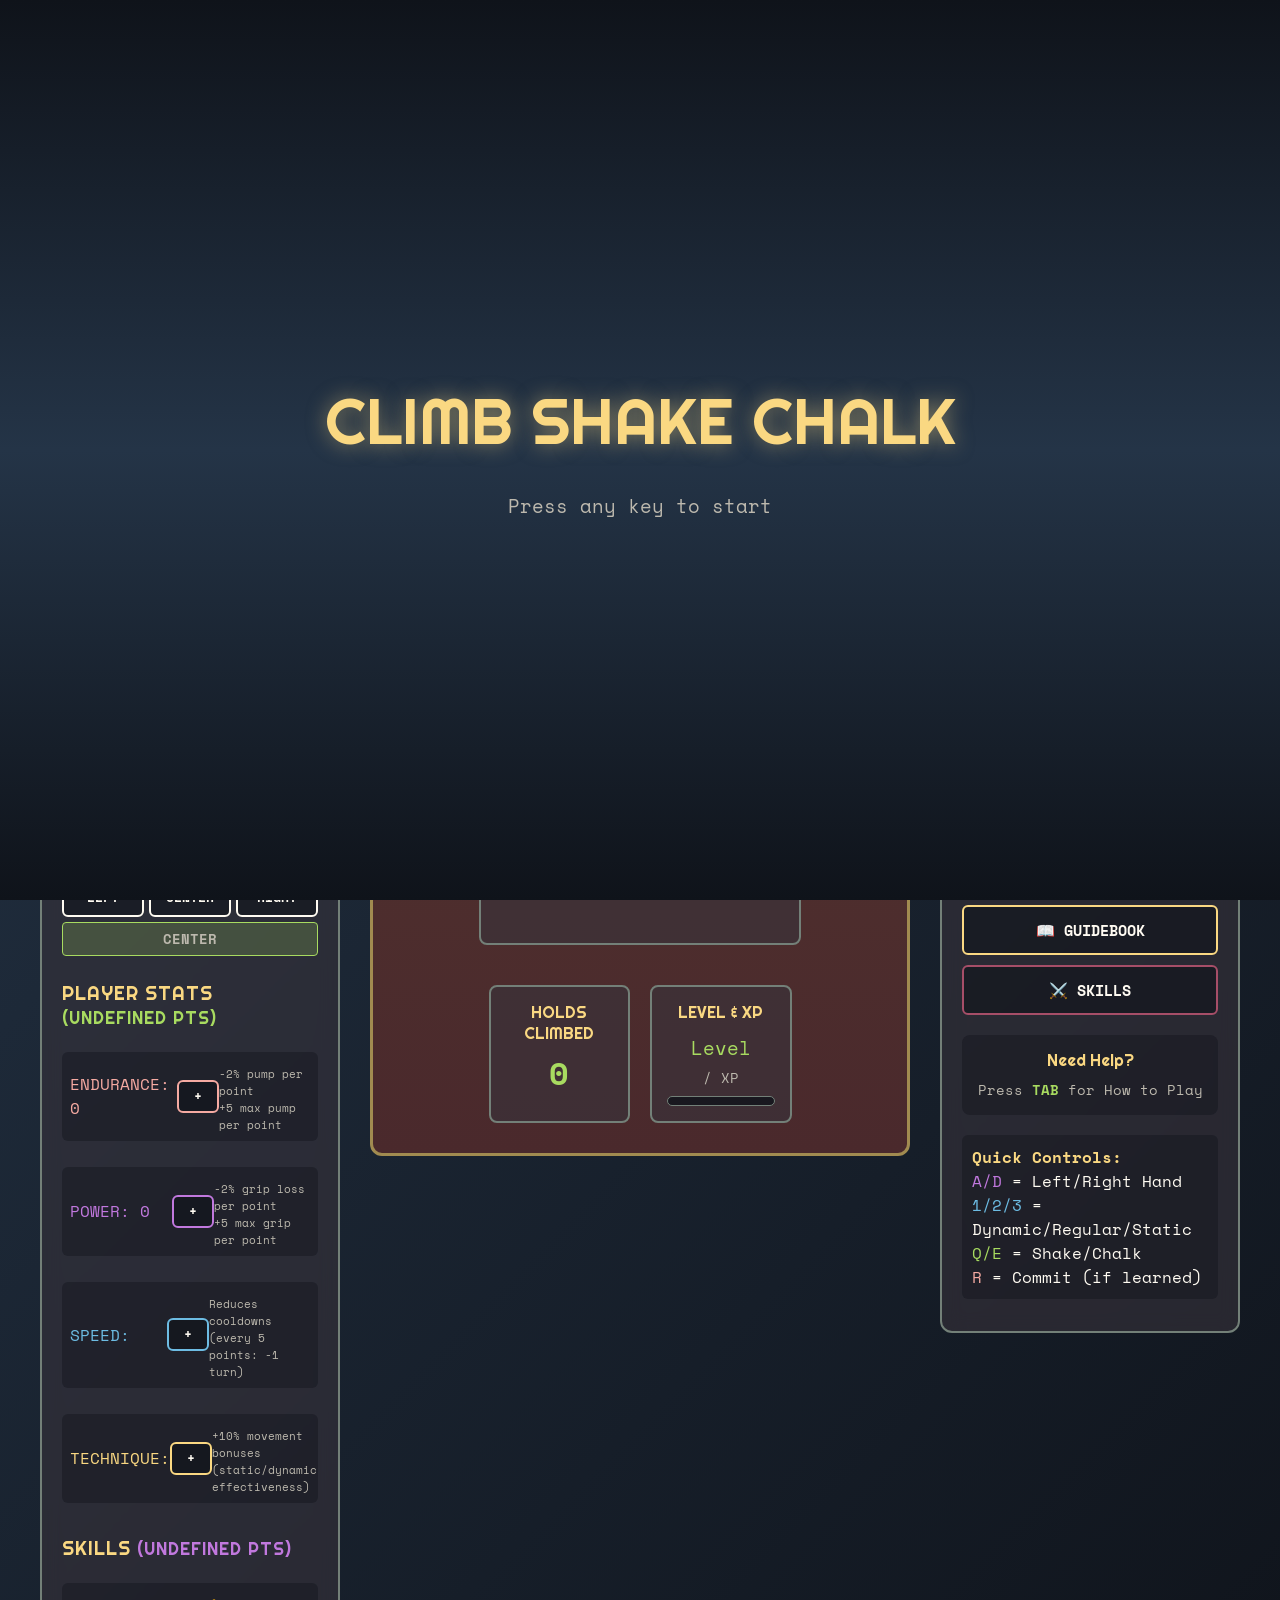
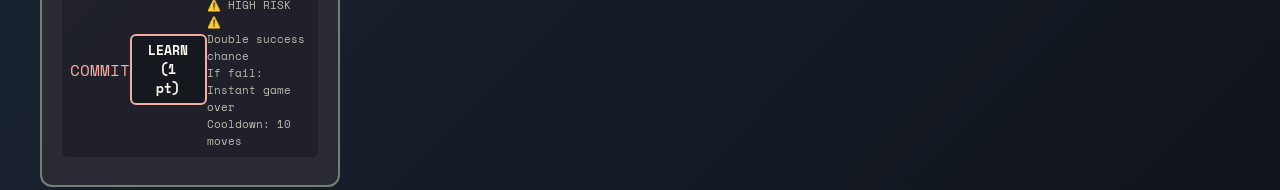
==== index.html @ a2a2bfae "Unify penalty systems and fix climbing bugs - Fix NaN pump/grip by adding missing endurance/power st" ====
<!DOCTYPE html>
<html lang="en">
<head>
    <meta charset="UTF-8">
    <meta name="viewport" content="width=device-width, initial-scale=1.0">
    <title>Climb Shake Chalk - Grid Prototype</title>
    <link rel="stylesheet" href="css/main.css">
    <link rel="stylesheet" href="css/ui.css">
</head>
<body>
    <!-- Title Screen -->
    <div class="title-screen" id="title-screen">
        <div class="title-text">CLIMB SHAKE CHALK</div>
        <div class="subtitle-text">Press any key to start</div>
    </div>

    <!-- Route Selection Overlay -->
    <div id="route-selection-overlay" style="display: none; position: fixed; top: 0; left: 0; width: 100vw; height: 100vh; background: rgba(15, 19, 26, 0.95); z-index: 900; overflow-y: auto; padding: 50px 20px;">
        <div class="route-selection" id="route-selection-content">
            <!-- Route selection will be dynamically generated -->
        </div>
    </div>

    <div class="game-container">
        <div class="title">CLIMB SHAKE CHALK: Grid Prototype</div>

        <div class="left-panel">
            <div class="section-title">Hand Selection</div>

            <div class="hand-status">
                <div class="hand-status-item" id="left-hand-status">
                    <span style="color: #c178de;">● LEFT HAND</span>
                    <button class="hand-button left" id="left-hand-btn" onclick="selectHand('left')">
                        SELECT (A)
                    </button>
                </div>
                <div class="hand-status-item" id="right-hand-status">
                    <span style="color: #6dbce3;">● RIGHT HAND</span>
                    <button class="hand-button right" id="right-hand-btn" onclick="selectHand('right')">
                        SELECT (D)
                    </button>
                </div>
                <div style="margin-top: 10px; font-size: 0.8em; color: #bdb9ae; text-align: center;">
                    Must alternate hands or match
                </div>
            </div>

            <div class="section-title" style="margin-top: 25px;">Movement Style</div>

            <div class="hand-status">
                <div class="hand-status-item" id="static-status">
                    <span style="color: #a8db60;">● STATIC</span>
                    <button class="hand-button" id="static-btn" onclick="selectMovementStyle('static')" style="border-color: #a8db60;">
                        SELECT (3)
                    </button>
                </div>
                <div class="hand-status-item" id="regular-status">
                    <span style="color: #fad882;">● REGULAR</span>
                    <button class="hand-button" id="regular-btn" onclick="selectMovementStyle('regular')" style="border-color: #fad882;">
                        SELECT (2)
                    </button>
                </div>
                <div class="hand-status-item" id="dynamic-status">
                    <span style="color: #f5aaa2;">● DYNAMIC</span>
                    <button class="hand-button" id="dynamic-btn" onclick="selectMovementStyle('dynamic')" style="border-color: #f5aaa2;">
                        SELECT (1)
                    </button>
                </div>
                <div style="margin-top: 10px; font-size: 0.75em; color: #bdb9ae; line-height: 1.4;">
                    Static: Reduces penalty level by 1 (3 move CD)<br>
                    Regular: Balanced, always available<br>
                    Dynamic: Negates distance surcharge (3 move CD)
                </div>
            </div>

            <!-- Weight Controls -->
            <div class="section-title" style="margin-top: 15px;">Body Weight</div>
            <div style="display: flex; gap: 5px; justify-content: center; margin-bottom: 5px;">
                <button class="hand-button" onclick="setWeight('left')" id="weight-left-btn" style="flex: 1; padding: 8px;">LEFT</button>
                <button class="hand-button" onclick="setWeight('center')" id="weight-center-btn" style="flex: 1; padding: 8px;">CENTER</button>
                <button class="hand-button" onclick="setWeight('right')" id="weight-right-btn" style="flex: 1; padding: 8px;">RIGHT</button>
            </div>
            <div id="weight-indicator" class="weight-indicator weight-center" style="font-size: 0.85em; text-align: center; color: #bdb9ae;">Current: CENTER</div>

            <!-- Combo Indicator -->
            <div id="combo-indicator" style="margin-top: 15px; padding: 10px; border: 2px solid #6dbce3; border-radius: 8px; background: rgba(109, 188, 227, 0.1); display: none;">
                <div style="text-align: center; font-family: 'Righteous', cursive; color: #6dbce3; font-size: 0.9em;">
                    <span id="combo-text">COMBO: 0/3</span>
                </div>
            </div>

            <div class="section-title" style="margin-top: 25px;">
                Player Stats
                <span style="color: #a8db60; font-size: 0.9em;" id="unspent-points-display">(0 pts)</span>
            </div>
            <div style="display: flex; flex-direction: column; gap: 10px;">
                <div class="hand-status-item">
                    <div style="display: flex; justify-content: space-between; align-items: center; width: 100%;">
                        <span style="color: #f5aaa2;">ENDURANCE: <span id="endurance-display">0</span></span>
                        <button class="hand-button" onclick="allocateStatPoint('endurance')" style="border-color: #f5aaa2; padding: 5px 15px; font-size: 0.8em;">
                            +
                        </button>
                    </div>
                    <div style="font-size: 0.7em; color: #bdb9ae; margin-top: 5px;">
                        -2% pump per point<br>
                        +5 max pump per point
                    </div>
                </div>

                <div class="hand-status-item">
                    <div style="display: flex; justify-content: space-between; align-items: center; width: 100%;">
                        <span style="color: #c178de;">POWER: <span id="power-display">0</span></span>
                        <button class="hand-button" onclick="allocateStatPoint('power')" style="border-color: #c178de; padding: 5px 15px; font-size: 0.8em;">
                            +
                        </button>
                    </div>
                    <div style="font-size: 0.7em; color: #bdb9ae; margin-top: 5px;">
                        -2% grip loss per point<br>
                        +5 max grip per point
                    </div>
                </div>

                <div class="hand-status-item">
                    <div style="display: flex; justify-content: space-between; align-items: center; width: 100%;">
                        <span style="color: #6dbce3;">SPEED: <span id="speed-display">0</span></span>
                        <button class="hand-button" onclick="allocateStatPoint('speed')" style="border-color: #6dbce3; padding: 5px 15px; font-size: 0.8em;">
                            +
                        </button>
                    </div>
                    <div style="font-size: 0.7em; color: #bdb9ae; margin-top: 5px;">
                        Reduces cooldowns<br>
                        (every 5 points: -1 turn)
                    </div>
                </div>

                <div class="hand-status-item">
                    <div style="display: flex; justify-content: space-between; align-items: center; width: 100%;">
                        <span style="color: #fad882;">TECHNIQUE: <span id="technique-display">0</span></span>
                        <button class="hand-button" onclick="allocateStatPoint('technique')" style="border-color: #fad882; padding: 5px 15px; font-size: 0.8em;">
                            +
                        </button>
                    </div>
                    <div style="font-size: 0.7em; color: #bdb9ae; margin-top: 5px;">
                        +10% movement bonuses<br>
                        (static/dynamic effectiveness)
                    </div>
                </div>
            </div>

            <div class="section-title" style="margin-top: 25px;">
                Skills
                <span style="color: #c178de; font-size: 0.9em;" id="unspent-skill-points-display">(0 pts)</span>
            </div>
            <div style="display: flex; flex-direction: column; gap: 10px;">
                <div class="hand-status-item" id="commit-skill-container">
                    <div style="display: flex; justify-content: space-between; align-items: center; width: 100%;">
                        <span style="color: #f5aaa2;">COMMIT</span>
                        <button class="hand-button" id="commit-learn-btn" onclick="learnSkill('commit')" style="border-color: #f5aaa2; padding: 5px 15px; font-size: 0.8em;">
                            LEARN (1 pt)
                        </button>
                    </div>
                    <div style="font-size: 0.7em; color: #bdb9ae; margin-top: 5px;">
                        ⚠️ HIGH RISK ⚠️<br>
                        Double success chance<br>
                        If fail: Instant game over<br>
                        Cooldown: 10 moves
                    </div>
                </div>
            </div>
        </div>

        <div class="grid-container">
            <div class="climbing-grid" id="grid">
                <!-- Grid cells will be generated here -->
            </div>

            <!-- Actions box (centered, full width) -->
            <div style="margin-top: 20px;">
                <div style="background: rgba(55, 51, 59, 0.6); border: 2px solid #738078; border-radius: 8px; padding: 15px; display: flex; flex-direction: column; align-items: center;">
                    <div style="font-family: 'Righteous', cursive; font-size: 1em; color: #fad882; text-align: center; margin-bottom: 10px;">ACTIONS</div>
                    <!-- Row 1: Core actions -->
                    <div style="display: flex; gap: 10px; justify-content: center; flex-wrap: wrap;">
                        <button class="hand-button" id="shake-btn" onclick="useShake()" style="border-color: #6dbce3; padding: 10px 20px;">
                            SHAKE (Q)
                        </button>
                        <button class="hand-button" id="chalk-btn" onclick="useChalk()" style="border-color: #fad882; padding: 10px 20px;">
                            CHALK (E)
                        </button>
                        <button class="hand-button" id="commit-btn" onclick="activateCommit()" style="border-color: #f5aaa2; padding: 10px 20px; display: none;">
                            COMMIT (R)
                        </button>
                    </div>
                    <!-- Row 2: Skill actions (hidden until learned) -->
                    <div id="skill-actions-row" style="display: none; margin-top: 10px; gap: 8px; justify-content: center; flex-wrap: wrap;">
                        <button class="hand-button" id="salve-btn" onclick="useSalve()" style="border-color: #a8db60; padding: 8px 12px; font-size: 0.85em; display: none;">
                            🧴 SALVE
                        </button>
                        <button class="hand-button" id="stimulant-btn" onclick="useStimulant()" style="border-color: #c178de; padding: 8px 12px; font-size: 0.85em; display: none;">
                            💊 STIM
                        </button>
                        <button class="hand-button" id="hook-btn" onclick="useGrapplingHook()" style="border-color: #6dbce3; padding: 8px 12px; font-size: 0.85em; display: none;">
                            🪝 HOOK
                        </button>
                        <button class="hand-button" id="piton-btn" onclick="usePiton()" style="border-color: #738078; padding: 8px 12px; font-size: 0.85em; display: none;">
                            🔩 PITON
                        </button>
                        <button class="hand-button" id="crashpad-btn" onclick="useCrashPad()" style="border-color: #f5aaa2; padding: 8px 12px; font-size: 0.85em; display: none;">
                            🛡️ PAD
                        </button>
                        <button class="hand-button" id="wingsuit-btn" onclick="useWingsuit()" style="border-color: #6c5ead; padding: 8px 12px; font-size: 0.85em; display: none;">
                            🦅 GLIDE
                        </button>
                        <!-- Magic skill buttons -->
                        <button class="hand-button" id="timedilation-btn" onclick="useTimeDilation()" style="border-color: #a8db60; padding: 8px 12px; font-size: 0.85em; display: none;">
                            ⏰ TIME
                        </button>
                        <button class="hand-button" id="transmute-btn" onclick="useTransmute()" style="border-color: #c178de; padding: 8px 12px; font-size: 0.85em; display: none;">
                            🔄 SWAP
                        </button>
                        <button class="hand-button" id="gravity-btn" onclick="useGravityShift()" style="border-color: #6dbce3; padding: 8px 12px; font-size: 0.85em; display: none;">
                            🌀 GRAV
                        </button>
                    </div>
                </div>
            </div>

            <!-- Hold Info box (centered, full width, fixed height) -->
            <div style="margin-top: 20px;">
                <div style="background: rgba(55, 51, 59, 0.6); border: 2px solid #738078; border-radius: 8px; padding: 15px; height: 180px; display: flex; flex-direction: column;">
                    <div style="font-family: 'Righteous', cursive; font-size: 1em; color: #fad882; text-align: center; margin-bottom: 10px;">HOLD INFO</div>
                    <div id="hold-tooltip-static" style="flex: 1; color: #bdb9ae; font-size: 0.85em; display: flex; align-items: center; justify-content: center; text-align: center;">
                        Hover over a hold to see details
                    </div>
                </div>
            </div>

            <!-- Row below actions/tooltip: Holds Climbed (left) and Level & XP (right) -->
            <div style="display: flex; gap: 20px; justify-content: space-between; margin-top: 20px;">
                <div style="background: rgba(55, 51, 59, 0.6); border: 2px solid #738078; border-radius: 8px; padding: 15px; flex: 1;">
                    <div style="font-family: 'Righteous', cursive; font-size: 1em; color: #fad882; text-align: center; margin-bottom: 5px;">HOLDS CLIMBED</div>
                    <div style="text-align: center; font-size: 2em; color: #a8db60; font-weight: bold;" id="move-count">0</div>
                </div>

                <div style="background: rgba(55, 51, 59, 0.6); border: 2px solid #738078; border-radius: 8px; padding: 15px; flex: 1;">
                    <div style="font-family: 'Righteous', cursive; font-size: 1em; color: #fad882; text-align: center; margin-bottom: 10px;">LEVEL & XP</div>
                    <div style="text-align: center; font-size: 1.2em; color: #a8db60; margin-bottom: 5px;">
                        Level <span id="level-display">1</span>
                    </div>
                    <div style="font-size: 0.9em; color: #bdb9ae; text-align: center;">
                        <span id="xp-display">0</span> / <span id="xp-needed-display">100</span> XP
                    </div>
                    <div style="height: 10px; background: rgba(15, 19, 26, 0.8); border: 1px solid #738078; border-radius: 5px; margin-top: 8px; overflow: hidden;">
                        <div id="xp-bar" style="height: 100%; background: linear-gradient(90deg, #a8db60, #6dbce3); width: 0%; transition: width 0.3s ease;"></div>
                    </div>
                </div>
            </div>
        </div>

        <div class="right-panel">
            <!-- Resource Bars at top -->
            <div class="section-title">Resources</div>

            <div class="resource-bar">
                <div class="resource-label">
                    <span>PUMP</span>
                    <span id="pump-value">0/100</span>
                </div>
                <div class="bar-container">
                    <div class="bar-fill pump-bar" id="pump-bar" style="width: 0%">
                        0%
                    </div>
                </div>
            </div>

            <div class="resource-bar">
                <div class="resource-label">
                    <span>GRIP</span>
                    <span id="grip-value">100/100</span>
                </div>
                <div class="bar-container">
                    <div class="bar-fill grip-bar" id="grip-bar" style="width: 100%">
                        100%
                    </div>
                </div>
            </div>

            <div class="section-title" style="margin-top: 15px;">Feedback</div>
            <div class="feedback" id="feedback"></div>

            <!-- Location Modifiers Box (shown when at a location) -->
            <div class="sidebar-info-box" id="sidebar-location-modifiers" style="display: none;">
                <div class="box-title">📍 Location Modifiers</div>
                <div class="box-content" id="sidebar-modifier-content"></div>
            </div>

            <!-- Current Conditions Box -->
            <div class="sidebar-info-box" id="sidebar-conditions">
                <div class="box-title">🌤️ Current Conditions</div>
                <div class="box-content">
                    <div class="time-display" id="time-display">
                        <span class="time-icon">🌅</span>
                        <span>Morning - Day 1</span>
                    </div>
                    <div style="margin-top: 8px;" id="conditions-display">
                        Temperature: Mild<br>
                        Humidity: Dry<br>
                        Wind: Calm
                    </div>
                </div>
            </div>

            <!-- Energy system removed - replaced with fatigue system -->

            <!-- Camp Button -->
            <div style="margin-top: 15px;">
                <button class="hand-button" id="camp-button" onclick="showCamp()" style="width: 100%; padding: 15px; border-color: #a8db60; font-size: 1em;">
                    🏕️ GO TO CAMP
                </button>
            </div>

            <!-- Guidebook Button -->
            <div style="margin-top: 10px;">
                <button class="hand-button" onclick="showGuidebook()" style="width: 100%; padding: 12px; border-color: #fad882; font-size: 0.95em;">
                    📖 GUIDEBOOK
                </button>
            </div>

            <!-- Skills Button -->
            <div style="margin-top: 10px;">
                <button class="hand-button" onclick="showSkills()" style="width: 100%; padding: 12px; border-color: #a64e68; font-size: 0.95em;">
                    ⚔️ SKILLS <span id="sidebar-skill-points" style="color: #c178de;"></span>
                </button>
            </div>

            <div style="margin-top: 20px; padding: 15px; background: rgba(15, 19, 26, 0.4); border-radius: 8px; text-align: center;">
                <div style="color: #fad882; font-family: 'Righteous', cursive; margin-bottom: 8px;">Need Help?</div>
                <div style="color: #bdb9ae; font-size: 0.9em;">Press <span style="color: #a8db60; font-weight: bold;">TAB</span> for How to Play</div>
            </div>

            <div style="margin-top: 20px;">
                <div class="control-group">
                    <strong style="color: #fad882;">Quick Controls:</strong><br>
                    <span style="color: #c178de;">A/D</span> = Left/Right Hand<br>
                    <span style="color: #6dbce3;">1/2/3</span> = Dynamic/Regular/Static<br>
                    <span style="color: #a8db60;">Q/E</span> = Shake/Chalk<br>
                    <span style="color: #f5aaa2;">R</span> = Commit (if learned)
                </div>
            </div>
        </div>
    </div>

    <!-- Help Modal -->
    <div class="help-modal" id="help-modal">
        <div class="help-content">
            <div class="help-title">How to Play</div>
            <div class="help-columns">
                <div class="controls">
                    <div class="control-group">
                        <strong>Goal:</strong><br>
                        Climb as high as you can! Game ends when pump reaches max or grip reaches 0. Increase your max with stats!
                    </div>

                    <div class="control-group">
                        <strong>Progression:</strong><br>
                        • Gain +10 XP per successful hold grab<br>
                        • Bonus +25 XP every 5 holds<br>
                        • Level up when XP bar fills<br>
                        • XP requirements scale 1.5x per level
                    </div>

                    <div class="control-group">
                        <strong>Stats (3 pts per level):</strong><br>
                        • Endurance: -2% pump, +5 max pump<br>
                        • Power: -2% grip loss, +5 max grip<br>
                        • Speed: Reduces cooldowns<br>
                        • Technique: +10% movement bonuses
                    </div>

                    <div class="control-group">
                        <strong>Mechanics:</strong><br>
                        • Hold Difficulty → Grip costs<br>
                        • Move Difficulty → Pump costs<br>
                        • Rest holds (⚓) = no cooldowns<br>
                        • Long/diagonal moves cost more pump
                    </div>

                    <div class="control-group">
                        <strong>Hand Selection:</strong><br>
                        • Press A = Left Hand<br>
                        • Press D = Right Hand<br>
                        • Must alternate hands: L→R→L or R→L→R<br>
                        • Match on ★ holds to reset everything
                    </div>

                    <div class="control-group">
                        <strong>Climbing:</strong><br>
                        • Only holds in the GOLD HIGHLIGHTED row are climbable<br>
                        • Upper holds are visible for planning ahead<br>
                        • Select hand + movement style, then click hold
                    </div>
                </div>

                <div class="controls">
                    <div class="control-group">
                        <strong>Movement Style:</strong><br>
                        • Press 1 = Dynamic (far: +10% success)<br>
                        • Press 2 = Regular (balanced, no cooldown)<br>
                        • Press 3 = Static (close: +10% success)<br>
                        • Dynamic & Static have 3-move cooldown!<br>
                        <br>
                        <strong>Static:</strong> +10% success on close moves<br>
                        <strong>Dynamic:</strong> +10% success on far moves<br>
                        <strong>Regular:</strong> No bonus, no cooldown
                    </div>

                    <div class="control-group">
                        <strong>Actions:</strong><br>
                        • Press Q = Shake Out (-20 pump)<br>
                        • Press E = Chalk Up (+20 grip)<br>
                        • Both have 5-move cooldown<br>
                        • Use strategically to extend your climb!
                    </div>

                    <div class="control-group">
                        <strong>Combo System:</strong><br>
                        • 3 consecutive successful grabs = Flow State!<br>
                        • Flow State: ALL moves cost 50% pump & grip<br>
                        • Flow State persists as long as you keep succeeding<br>
                        • Failed grabs break combo and reset flow state
                    </div>

                    <div class="control-group">
                        <strong>Cross-over Rules:</strong><br>
                        • Only SUCCESSFUL grabs count toward crosses<br>
                        • 1st successful cross: FREE (no penalty)<br>
                        • All consecutive crosses after: +3 pump each<br>
                        • Natural reach or match resets count
                    </div>

                    <div class="control-group">
                        <strong>Strategy:</strong><br>
                        • Look ahead - plan sequence<br>
                        • Use Static for close moves<br>
                        • Use Dynamic for far holds<br>
                        • Match (★) resets hands & crosses
                    </div>
                </div>
            </div>
            <div class="help-close-hint">Press <strong>TAB</strong> or <strong>ESC</strong> to close</div>
        </div>
    </div>

    <!-- Camp Screen Overlay -->
    <div class="camp-overlay" id="camp-overlay">
        <div class="camp-content">
            <div class="camp-title">🏕️ Base Camp</div>
            <div class="camp-subtitle" id="camp-subtitle">Day 1 - Morning</div>

            <!-- Energy Display in Camp -->
            <div style="display: flex; justify-content: center; margin-bottom: 25px;">
                <div style="background: rgba(15, 19, 26, 0.6); padding: 15px 25px; border-radius: 8px; border: 2px solid #a8db60;">
                    <div style="color: #a8db60; font-family: 'Righteous', cursive; margin-bottom: 8px; text-align: center;">⚡ Energy</div>
                    <div class="energy-display" style="justify-content: center;">
                        <div class="energy-pips" id="camp-energy-pips">
                            <div class="energy-pip filled"></div>
                            <div class="energy-pip filled"></div>
                            <div class="energy-pip filled"></div>
                            <div class="energy-pip filled"></div>
                            <div class="energy-pip filled"></div>
                        </div>
                        <span id="camp-energy-text" style="color: #a8db60; font-weight: bold;">5/5</span>
                    </div>
                </div>
            </div>

            <!-- Unspent Points Notification -->
            <div id="camp-points-notification" style="display: none; background: rgba(250, 216, 130, 0.2); border: 2px solid #fad882; border-radius: 8px; padding: 15px; margin-bottom: 20px; text-align: center;">
                <div style="color: #fad882; font-weight: bold;">📊 Unspent Points Available!</div>
                <div style="color: #bdb9ae; font-size: 0.9em; margin-top: 5px;">
                    <span id="camp-stat-points">0</span> stat points, <span id="camp-skill-points">0</span> skill points
                </div>
            </div>

            <div class="camp-options">
                <button class="camp-button primary" id="camp-spend-points" onclick="showCampSpendPoints()">
                    <span class="icon">📊</span>
                    Spend Points
                </button>
                <button class="camp-button" id="camp-rest" onclick="campRest()">
                    <span class="icon">😴</span>
                    Rest
                </button>
                <button class="camp-button" onclick="showGuidebook()">
                    <span class="icon">📖</span>
                    Guidebook
                </button>
                <button class="camp-button" onclick="showEquipment()">
                    <span class="icon">🎒</span>
                    Equipment
                </button>
                <button class="camp-button disabled" onclick="showPlaceholder('Talk to Climbers')">
                    <span class="icon">💬</span>
                    Talk to Climbers
                </button>
                <button class="camp-button primary" onclick="leaveCamp()">
                    <span class="icon">🗺️</span>
                    Leave Camp
                </button>
            </div>
        </div>
    </div>

    <!-- Camp Spend Points Overlay -->
    <div class="camp-overlay" id="camp-spend-points-overlay">
        <div class="camp-content" style="max-width: 700px;">
            <div class="camp-title">📊 Spend Points</div>
            <div class="camp-subtitle">
                <span id="spend-stat-count">0</span> stat points, <span id="spend-skill-count">0</span> skill points available
            </div>

            <div style="display: grid; grid-template-columns: 1fr 1fr; gap: 20px; margin-top: 20px;">
                <!-- Stats Column -->
                <div style="background: rgba(15, 19, 26, 0.4); border-radius: 8px; padding: 20px;">
                    <div style="color: #fad882; font-family: 'Righteous', cursive; margin-bottom: 15px; text-align: center;">Stats</div>

                    <div style="display: flex; flex-direction: column; gap: 12px;">
                        <div style="display: flex; justify-content: space-between; align-items: center;">
                            <span style="color: #f5aaa2;">ENDURANCE: <span id="camp-endurance">0</span></span>
                            <button class="hand-button" onclick="allocateStatPoint('endurance')" style="border-color: #f5aaa2; padding: 5px 15px;">+</button>
                        </div>
                        <div style="font-size: 0.75em; color: #738078;">-2% pump per point, +5 max pump</div>

                        <div style="display: flex; justify-content: space-between; align-items: center;">
                            <span style="color: #c178de;">POWER: <span id="camp-power">0</span></span>
                            <button class="hand-button" onclick="allocateStatPoint('power')" style="border-color: #c178de; padding: 5px 15px;">+</button>
                        </div>
                        <div style="font-size: 0.75em; color: #738078;">-2% grip loss, +5 max grip</div>

                        <div style="display: flex; justify-content: space-between; align-items: center;">
                            <span style="color: #6dbce3;">SPEED: <span id="camp-speed">0</span></span>
                            <button class="hand-button" onclick="allocateStatPoint('speed')" style="border-color: #6dbce3; padding: 5px 15px;">+</button>
                        </div>
                        <div style="font-size: 0.75em; color: #738078;">Reduces cooldowns (every 5 pts: -1 turn)</div>

                        <div style="display: flex; justify-content: space-between; align-items: center;">
                            <span style="color: #fad882;">TECHNIQUE: <span id="camp-technique">0</span></span>
                            <button class="hand-button" onclick="allocateStatPoint('technique')" style="border-color: #fad882; padding: 5px 15px;">+</button>
                        </div>
                        <div style="font-size: 0.75em; color: #738078;">+10% movement bonuses</div>
                    </div>
                </div>

                <!-- Skills Column -->
                <div style="background: rgba(15, 19, 26, 0.4); border-radius: 8px; padding: 20px;">
                    <div style="color: #c178de; font-family: 'Righteous', cursive; margin-bottom: 15px; text-align: center;">Skills</div>

                    <!-- Legacy Commit Skill -->
                    <div id="camp-commit-skill" style="display: flex; flex-direction: column; gap: 8px; margin-bottom: 15px; padding-bottom: 15px; border-bottom: 1px solid #738078;">
                        <div style="display: flex; justify-content: space-between; align-items: center;">
                            <span style="color: #f5aaa2;">COMMIT</span>
                            <button class="hand-button" id="camp-commit-btn" onclick="learnSkill('commit')" style="border-color: #f5aaa2; padding: 5px 15px;">LEARN (1 pt)</button>
                        </div>
                        <div style="font-size: 0.75em; color: #738078;">2x success chance OR instant fall. 10-move cooldown.</div>
                    </div>

                    <!-- Quick Skills Preview -->
                    <div id="camp-skills-preview" style="max-height: 200px; overflow-y: auto; margin-bottom: 15px;">
                        <!-- Filled by updateCampSkillsPreview() -->
                    </div>

                    <!-- Open Full Skills Screen Button -->
                    <button class="hand-button" onclick="closeCampSpendPoints(); showSkills();" style="width: 100%; padding: 12px; border-color: #a64e68; margin-top: 10px;">
                        ⚔️ OPEN FULL SKILLS SCREEN
                    </button>
                </div>
            </div>

            <div style="margin-top: 25px; text-align: center;">
                <button class="camp-button primary" onclick="closeCampSpendPoints()" style="display: inline-block; width: auto; padding: 15px 40px;">
                    Done
                </button>
            </div>
        </div>
    </div>

    <!-- Guidebook Overlay -->
    <div class="guidebook-overlay" id="guidebook-overlay">
        <div class="guidebook-content">
            <div class="guidebook-title">📖 Guidebook</div>
            <div id="guidebook-locations"></div>
            <div style="text-align: center; margin-top: 20px;">
                <button class="camp-button primary" onclick="closeGuidebook()" style="display: inline-block; width: auto; padding: 15px 40px;">
                    Close
                </button>
            </div>
        </div>
    </div>

    <!-- Beta/Route Preview Overlay -->
    <div class="beta-overlay" id="beta-overlay">
        <div class="beta-content">
            <div class="beta-title" id="beta-route-name">Route Name</div>
            <div class="beta-subtitle" id="beta-route-subtitle">Location - Difficulty</div>

            <div class="beta-section">
                <div class="beta-section-title">📊 Route Overview</div>
                <div id="beta-overview"></div>
            </div>

            <div class="beta-section">
                <div class="beta-section-title">🌤️ Ideal Conditions</div>
                <div class="beta-conditions" id="beta-conditions"></div>
            </div>

            <div class="beta-section">
                <div class="beta-section-title">🧗 Hold Sequence (Beta)</div>
                <div id="beta-holds"></div>
            </div>

            <div style="text-align: center; margin-top: 20px;">
                <button class="camp-button" onclick="closeBeta()" style="display: inline-block; width: auto; padding: 12px 30px;">
                    Close Beta
                </button>
                <button class="camp-button primary" id="beta-climb-btn" onclick="climbFromBeta()" style="display: inline-block; width: auto; padding: 12px 30px; margin-left: 10px;">
                    🧗 Climb This Route
                </button>
            </div>
        </div>
    </div>

    <!-- Equipment Overlay -->
    <div class="equipment-overlay" id="equipment-overlay">
        <div class="equipment-content">
            <div class="equipment-title">🎒 Equipment</div>
            <div style="text-align: center; color: #738078; margin-bottom: 15px;">
                Click a slot to change equipment. Changes only take effect when you leave camp.
            </div>

            <div class="equipment-slots" id="equipment-slots">
                <!-- Slots will be populated by JS -->
            </div>

            <div class="inventory-section">
                <div class="inventory-title">📦 Inventory <span id="inventory-filter-label"></span></div>
                <div class="inventory-grid" id="inventory-grid">
                    <!-- Inventory items will be populated by JS -->
                </div>
            </div>

            <div style="text-align: center; margin-top: 20px;">
                <button class="camp-button primary" onclick="closeEquipment()" style="display: inline-block; width: auto; padding: 15px 40px;">
                    Done
                </button>
            </div>
        </div>
    </div>

    <!-- Skills Overlay -->
    <div class="skills-overlay" id="skills-overlay">
        <div class="skills-content">
            <div class="skills-header">
                <div class="skills-title">⚔️ Skills</div>
                <div class="skill-points-display">
                    <span id="skill-points-count">0</span> Skill Points
                </div>
            </div>

            <div id="skills-categories">
                <!-- Skills populated by JS -->
            </div>

            <div style="text-align: center; margin-top: 20px;">
                <button class="camp-button primary" onclick="closeSkills()" style="display: inline-block; width: auto; padding: 15px 40px;">
                    Done
                </button>
            </div>
        </div>
    </div>

    <div class="game-over" id="game-over">
        <h2 id="game-over-title">Game Over</h2>
        <div id="game-over-message"></div>
    </div>

    <!-- Scripts loaded in dependency order -->
    <script src="js/constants.js"></script>
    <script src="js/routes-data.js"></script>
    <script src="js/skills-data.js"></script>
    <script src="js/state.js"></script>
    <script src="js/route.js"></script>
    <script src="js/skills.js"></script>
    <script src="js/equipment.js"></script>
    <script src="js/ui.js"></script>
    <script src="js/camp.js"></script>
    <script src="js/climbing.js"></script>
    <script src="js/main.js"></script>
</body>
</html>
---- css/main.css ----
@import url('https://fonts.googleapis.com/css2?family=Space+Mono:wght@400;700&family=Righteous&display=swap');

* {
    margin: 0;
    padding: 0;
    box-sizing: border-box;
}

body {
    font-family: 'Space Mono', monospace;
    background: linear-gradient(135deg, #243447 0%, #0f131a 100%);
    color: #fffbf2;
    min-height: 100vh;
    display: flex;
    justify-content: center;
    align-items: center;
    padding: 20px;
}

.game-container {
    max-width: 1200px;
    width: 100%;
    display: grid;
    grid-template-columns: 300px 1fr 300px;
    gap: 30px;
    align-items: start;
}

.title {
    font-family: 'Righteous', cursive;
    font-size: 2em;
    text-align: center;
    margin-bottom: 20px;
    color: #fad882;
    text-shadow: 2px 2px 4px rgba(0,0,0,0.3);
    grid-column: 1 / -1;
}

.left-panel, .right-panel {
    background: rgba(55, 51, 59, 0.6);
    border: 2px solid #738078;
    border-radius: 12px;
    padding: 20px;
    backdrop-filter: blur(10px);
}

.section-title {
    font-family: 'Righteous', cursive;
    font-size: 1.2em;
    color: #fad882;
    margin-bottom: 15px;
    text-transform: uppercase;
    letter-spacing: 1px;
}

.grid-container {
    background: linear-gradient(180deg, #573b31 0%, #4a292c 100%);
    border: 3px solid #a18b50;
    border-radius: 12px;
    padding: 30px;
    display: flex;
    flex-direction: column;
    justify-content: center;
    align-items: center;
    gap: 20px;
}

.move-counter {
    font-family: 'Righteous', cursive;
    font-size: 1.5em;
    color: #fad882;
    text-align: center;
    padding: 15px 30px;
    background: rgba(15, 19, 26, 0.6);
    border: 2px solid #738078;
    border-radius: 8px;
    min-width: 200px;
}

.move-counter .label {
    font-size: 0.7em;
    color: #bdb9ae;
    text-transform: uppercase;
    letter-spacing: 1px;
}

.move-counter .count {
    font-size: 1.8em;
    color: #a8db60;
    text-shadow: 0 0 10px rgba(168, 219, 96, 0.5);
}

.climbing-grid {
    display: grid;
    grid-template-columns: repeat(5, 80px);
    grid-template-rows: repeat(5, 80px);
    gap: 8px;
}

.grid-cell {
    width: 80px;
    height: 80px;
    background: rgba(15, 19, 26, 0.3);
    border: 2px solid rgba(115, 128, 120, 0.3);
    border-radius: 8px;
    display: flex;
    align-items: center;
    justify-content: center;
    position: relative;
    transition: all 0.3s ease;
}

.grid-cell.has-hold {
    cursor: pointer;
}

.grid-cell.has-hold:hover {
    transform: scale(1.05);
    border-color: #fad882;
}

/* Semicircle hold — rotated by angle */
.hold {
    width: 64px;
    height: 64px;
    border-radius: 50%;
    display: flex;
    flex-direction: column;
    align-items: center;
    justify-content: center;
    font-weight: bold;
    font-size: 0.75em;
    position: relative;
    transition: all 0.3s ease;
}

.hold.semicircle {
    width: 64px;
    height: 32px;
    border-radius: 0 0 64px 64px;
    transform: rotate(var(--hold-angle, 0deg));
    border: 2px solid rgba(255, 255, 255, 0.3);
    border-top: 2px solid rgba(255, 255, 255, 0.6);
}

.hold .hold-label {
    transform: rotate(calc(-1 * var(--hold-angle, 0deg)));
    font-size: 0.7em;
    white-space: nowrap;
    pointer-events: none;
}

.hold .hold-angle-indicator {
    position: absolute;
    bottom: -16px;
    left: 50%;
    transform: translateX(-50%) rotate(calc(-1 * var(--hold-angle, 0deg)));
    font-size: 0.6em;
    color: #bdb9ae;
    white-space: nowrap;
    pointer-events: none;
}

.hold.current {
    box-shadow: 0 0 25px rgba(250, 216, 130, 0.9);
    animation: pulse 2s infinite;
}

.grid-cell.next-row {
    border-color: rgba(250, 216, 130, 0.6);
    background: rgba(250, 216, 130, 0.1);
}

@keyframes pulse {
    0%, 100% { transform: scale(1); }
    50% { transform: scale(1.05); }
}

/* Weight indicator */
.weight-indicator {
    text-align: center;
    padding: 6px 12px;
    border-radius: 4px;
    font-weight: bold;
    font-size: 0.85em;
    margin: 4px 0;
    border: 1px solid #738078;
}

.weight-indicator.weight-left {
    background: rgba(109, 188, 227, 0.2);
    border-color: #6dbce3;
    color: #6dbce3;
}

.weight-indicator.weight-center {
    background: rgba(168, 219, 96, 0.2);
    border-color: #a8db60;
    color: #a8db60;
}

.weight-indicator.weight-right {
    background: rgba(250, 216, 130, 0.2);
    border-color: #fad882;
    color: #fad882;
}

.hold.matchable::after {
    content: '★';
    position: absolute;
    top: -8px;
    right: -8px;
    font-size: 1.2em;
    color: #fad882;
    text-shadow: 0 0 8px rgba(250, 216, 130, 0.8);
}

.hold.rest-hold {
    border: 2px solid #6dbce3;
    box-shadow: 0 0 12px rgba(109, 188, 227, 0.6);
    background: linear-gradient(135deg, rgba(109, 188, 227, 0.2), rgba(36, 52, 71, 0.3));
}

.hold.degraded {
    border-color: #f5aaa2;
    position: relative;
}

.hand-indicator {
    position: absolute;
    top: 2px;
    font-size: 1.4em;
    font-weight: bold;
    text-shadow: 0 0 4px rgba(0,0,0,0.8);
}

.hand-indicator.left {
    left: 2px;
    color: #c178de;
}

.hand-indicator.right {
    right: 2px;
    color: #6dbce3;
}

.player {
    width: 70px;
    height: 70px;
    background: linear-gradient(135deg, #c178de, #6c5ead);
    border: 4px solid #fad882;
    border-radius: 50%;
    display: flex;
    align-items: center;
    justify-content: center;
    font-size: 2em;
    box-shadow: 0 0 30px rgba(193, 120, 222, 0.8);
}

.resource-bar {
    margin: 15px 0;
}

.resource-label {
    display: flex;
    justify-content: space-between;
    margin-bottom: 5px;
    font-size: 0.9em;
}

.bar-container {
    height: 30px;
    background: rgba(15, 19, 26, 0.8);
    border: 2px solid #738078;
    border-radius: 6px;
    overflow: hidden;
}

.bar-fill {
    height: 100%;
    transition: all 0.3s ease;
    display: flex;
    align-items: center;
    justify-content: center;
    font-weight: bold;
    font-size: 0.8em;
}

.pump-bar {
    background: linear-gradient(90deg, #428764, #f5aaa2, #a64e68);
}

.grip-bar {
    background: linear-gradient(90deg, #6dbce3, #fad882);
}

.hand-status {
    background: rgba(15, 19, 26, 0.6);
    padding: 15px;
    margin: 15px 0;
    border-radius: 8px;
    border: 2px solid #738078;
}

.hand-status-item {
    display: flex;
    justify-content: space-between;
    align-items: center;
    margin: 8px 0;
    padding: 8px;
    border-radius: 6px;
    background: rgba(15, 19, 26, 0.4);
}

.hand-status-item.available {
    border-left: 4px solid #a8db60;
}

.hand-status-item.in-use {
    border-left: 4px solid #f5aaa2;
}

.hand-button {
    font-family: 'Space Mono', monospace;
    padding: 8px 16px;
    border: 2px solid;
    border-radius: 6px;
    background: rgba(15, 19, 26, 0.6);
    color: #fffbf2;
    cursor: pointer;
    font-weight: bold;
    transition: all 0.2s ease;
}

.hand-button.left {
    border-color: #c178de;
}

.hand-button.right {
    border-color: #6dbce3;
}

.hand-button:hover:not(:disabled) {
    transform: scale(1.05);
    box-shadow: 0 0 15px currentColor;
}

.hand-button:disabled {
    opacity: 0.3;
    cursor: not-allowed;
}

.hand-button.selected {
    background: rgba(250, 216, 130, 0.3);
    box-shadow: 0 0 15px rgba(250, 216, 130, 0.5);
}

.feedback {
    background: rgba(193, 120, 222, 0.2);
    border: 2px solid #c178de;
    border-radius: 8px;
    padding: 15px;
    margin-top: 20px;
    min-height: 300px;
    max-height: 400px;
    overflow-y: auto;
}

.feedback-message {
    margin: 5px 0;
    padding: 5px;
    border-radius: 4px;
    animation: slideIn 0.3s ease;
}

@keyframes slideIn {
    from {
        opacity: 0;
        transform: translateX(-10px);
    }
    to {
        opacity: 1;
        transform: translateX(0);
    }
}

.feedback-message.penalty {
    color: #f5aaa2;
}

.feedback-message.bonus {
    color: #a8db60;
}

.feedback-message.neutral {
    color: #6dbce3;
}

.controls {
    font-size: 0.85em;
    line-height: 1.8;
}

.control-group {
    margin: 12px 0;
    padding: 10px;
    background: rgba(15, 19, 26, 0.4);
    border-radius: 6px;
}

/* Help popup modal */
.help-modal {
    position: fixed;
    top: 0;
    left: 0;
    width: 100vw;
    height: 100vh;
    background: rgba(15, 19, 26, 0.9);
    display: none;
    justify-content: center;
    align-items: center;
    z-index: 2000;
    opacity: 0;
    transition: opacity 0.3s ease;
}

.help-modal.show {
    display: flex;
    opacity: 1;
}

.help-content {
    background: linear-gradient(135deg, #37333b, #243447);
    border: 3px solid #fad882;
    border-radius: 16px;
    padding: 30px;
    max-width: 800px;
    max-height: 80vh;
    overflow-y: auto;
    box-shadow: 0 10px 40px rgba(0,0,0,0.8);
}

.help-title {
    font-family: 'Righteous', cursive;
    font-size: 2em;
    color: #fad882;
    text-align: center;
    margin-bottom: 20px;
}

.help-columns {
    display: grid;
    grid-template-columns: 1fr 1fr;
    gap: 20px;
}

.help-close-hint {
    text-align: center;
    margin-top: 20px;
    color: #bdb9ae;
    font-size: 0.9em;
}

.control-group strong {
    color: #fad882;
}

/* Camp Screen Styles */
.camp-overlay {
    position: fixed;
    top: 0;
    left: 0;
    width: 100vw;
    height: 100vh;
    background: rgba(15, 19, 26, 0.95);
    display: none;
    justify-content: center;
    align-items: center;
    z-index: 1500;
}

.camp-overlay.show {
    display: flex;
}

.camp-content {
    background: linear-gradient(135deg, #37333b, #243447);
    border: 3px solid #a8db60;
    border-radius: 16px;
    padding: 40px;
    max-width: 600px;
    width: 90%;
    box-shadow: 0 10px 40px rgba(0,0,0,0.8);
}

.camp-title {
    font-family: 'Righteous', cursive;
    font-size: 2em;
    color: #a8db60;
    text-align: center;
    margin-bottom: 10px;
}

.camp-subtitle {
    font-size: 1em;
    color: #bdb9ae;
    text-align: center;
    margin-bottom: 25px;
}

.camp-options {
    display: grid;
    grid-template-columns: 1fr 1fr;
    gap: 15px;
}

.camp-button {
    background: rgba(15, 19, 26, 0.6);
    border: 2px solid #738078;
    border-radius: 8px;
    padding: 20px;
    color: #bdb9ae;
    font-family: 'Righteous', cursive;
    font-size: 1em;
    cursor: pointer;
    transition: all 0.2s ease;
    text-align: center;
}

.camp-button:hover:not(.disabled) {
    border-color: #fad882;
    color: #fad882;
    transform: translateY(-2px);
}

.camp-button.disabled {
    opacity: 0.5;
    cursor: not-allowed;
}

.camp-button .icon {
    font-size: 1.5em;
    display: block;
    margin-bottom: 8px;
}

.camp-button.primary {
    border-color: #a8db60;
    color: #a8db60;
}

.camp-button.primary:hover {
    background: rgba(168, 219, 96, 0.2);
}

/* Sidebar info boxes */
.sidebar-info-box {
    background: rgba(15, 19, 26, 0.4);
    border: 1px solid #738078;
    border-radius: 8px;
    padding: 12px;
    margin-top: 15px;
    font-size: 0.85em;
}

.sidebar-info-box .box-title {
    font-family: 'Righteous', cursive;
    color: #fad882;
    font-size: 0.9em;
    margin-bottom: 8px;
}

.sidebar-info-box .box-content {
    color: #bdb9ae;
    line-height: 1.6;
}

/* Energy display */
.energy-display {
    display: flex;
    align-items: center;
    gap: 8px;
    margin-bottom: 10px;
}

.energy-icon {
    font-size: 1.2em;
}

.energy-pips {
    display: flex;
    gap: 4px;
}

.energy-pip {
    width: 20px;
    height: 20px;
    border-radius: 50%;
    border: 2px solid #a8db60;
    background: transparent;
}

.energy-pip.filled {
    background: #a8db60;
    box-shadow: 0 0 8px rgba(168, 219, 96, 0.5);
}

/* Time of day display */
.time-display {
    display: flex;
    align-items: center;
    gap: 8px;
    color: #bdb9ae;
}

.time-icon {
    font-size: 1.2em;
}

/* Guidebook Styles */
.guidebook-overlay {
    position: fixed;
    top: 0;
    left: 0;
    width: 100vw;
    height: 100vh;
    background: rgba(15, 19, 26, 0.95);
    display: none;
    justify-content: center;
    align-items: flex-start;
    padding: 40px 20px;
    z-index: 1600;
    overflow-y: auto;
}

.guidebook-overlay.show {
    display: flex;
}

.guidebook-content {
    background: linear-gradient(135deg, #37333b, #243447);
    border: 3px solid #fad882;
    border-radius: 16px;
    padding: 30px;
    max-width: 900px;
    width: 100%;
    box-shadow: 0 10px 40px rgba(0,0,0,0.8);
}

.guidebook-title {
    font-family: 'Righteous', cursive;
    font-size: 2em;
    color: #fad882;
    text-align: center;
    margin-bottom: 20px;
}

.guidebook-location {
    background: rgba(15, 19, 26, 0.4);
    border: 1px solid #738078;
    border-radius: 8px;
    margin-bottom: 15px;
    overflow: hidden;
}

.guidebook-location-header {
    background: rgba(15, 19, 26, 0.6);
    padding: 12px 15px;
    cursor: pointer;
    display: flex;
    justify-content: space-between;
    align-items: center;
    transition: background 0.2s ease;
}

.guidebook-location-header:hover {
    background: rgba(15, 19, 26, 0.8);
}

.guidebook-location-name {
    font-family: 'Righteous', cursive;
    color: #fad882;
    font-size: 1.1em;
}

.guidebook-location-stats {
    color: #bdb9ae;
    font-size: 0.9em;
}

.guidebook-routes {
    display: none;
    padding: 10px 15px;
}

.guidebook-routes.expanded {
    display: block;
}

.guidebook-route {
    display: flex;
    justify-content: space-between;
    align-items: center;
    padding: 10px;
    border-bottom: 1px solid rgba(115, 128, 120, 0.3);
}

.guidebook-route:last-child {
    border-bottom: none;
}

.guidebook-route-info {
    flex: 1;
}

.guidebook-route-name {
    color: #bdb9ae;
    font-weight: bold;
}

.guidebook-route-details {
    color: #738078;
    font-size: 0.85em;
    margin-top: 4px;
}

.guidebook-route-actions {
    display: flex;
    gap: 8px;
}

.beta-button {
    background: rgba(108, 94, 173, 0.3);
    border: 1px solid #6c5ead;
    border-radius: 4px;
    padding: 6px 12px;
    color: #c178de;
    font-size: 0.85em;
    cursor: pointer;
    transition: all 0.2s ease;
}

.beta-button:hover {
    background: rgba(108, 94, 173, 0.5);
    border-color: #c178de;
}

/* Beta/Route Preview Styles */
.beta-overlay {
    position: fixed;
    top: 0;
    left: 0;
    width: 100vw;
    height: 100vh;
    background: rgba(15, 19, 26, 0.95);
    display: none;
    justify-content: center;
    align-items: flex-start;
    padding: 40px 20px;
    z-index: 1800;
    overflow-y: auto;
}

.beta-overlay.show {
    display: flex;
}

.beta-content {
    background: linear-gradient(135deg, #37333b, #243447);
    border: 3px solid #c178de;
    border-radius: 16px;
    padding: 30px;
    max-width: 800px;
    width: 100%;
    box-shadow: 0 10px 40px rgba(0,0,0,0.8);
}

.beta-title {
    font-family: 'Righteous', cursive;
    font-size: 1.8em;
    color: #c178de;
    text-align: center;
    margin-bottom: 5px;
}

.beta-subtitle {
    text-align: center;
    color: #bdb9ae;
    margin-bottom: 20px;
}

.beta-section {
    background: rgba(15, 19, 26, 0.4);
    border-radius: 8px;
    padding: 15px;
    margin-bottom: 15px;
}

.beta-section-title {
    font-family: 'Righteous', cursive;
    color: #fad882;
    font-size: 1em;
    margin-bottom: 10px;
}

.beta-hold {
    display: flex;
    align-items: center;
    padding: 8px 10px;
    border-radius: 4px;
    margin-bottom: 4px;
    font-size: 0.9em;
}

.beta-hold.rest-hold {
    background: rgba(168, 219, 96, 0.15);
    border-left: 3px solid #a8db60;
}

.beta-hold.crux-hold {
    background: rgba(245, 170, 162, 0.15);
    border-left: 3px solid #f5aaa2;
}

.beta-hold-num {
    width: 30px;
    color: #738078;
    font-weight: bold;
}

.beta-hold-direction {
    width: 80px;
    color: #6dbce3;
}

.beta-hold-type {
    width: 100px;
    font-weight: bold;
}

.beta-hold-success {
    width: 60px;
    text-align: right;
}

.beta-hold-notes {
    flex: 1;
    color: #738078;
    font-size: 0.85em;
    margin-left: 10px;
}

.beta-conditions {
    display: grid;
    grid-template-columns: 1fr 1fr;
    gap: 15px;
}

.beta-condition-box {
    background: rgba(15, 19, 26, 0.3);
    border-radius: 6px;
    padding: 12px;
    text-align: center;
}

.beta-condition-label {
    color: #738078;
    font-size: 0.85em;
    margin-bottom: 5px;
}

.beta-condition-value {
    color: #a8db60;
    font-weight: bold;
}

/* Equipment System Styles */
.equipment-overlay {
    position: fixed;
    top: 0;
    left: 0;
    width: 100vw;
    height: 100vh;
    background: rgba(15, 19, 26, 0.95);
    display: none;
    justify-content: center;
    align-items: flex-start;
    padding: 40px 20px;
    z-index: 1600;
    overflow-y: auto;
}

.equipment-overlay.show {
    display: flex;
}

.equipment-content {
    background: linear-gradient(135deg, #37333b, #243447);
    border: 3px solid #6dbce3;
    border-radius: 16px;
    padding: 30px;
    max-width: 1000px;
    width: 100%;
    box-shadow: 0 10px 40px rgba(0,0,0,0.8);
}

.equipment-title {
    font-family: 'Righteous', cursive;
    font-size: 2em;
    color: #6dbce3;
    text-align: center;
    margin-bottom: 20px;
}

.equipment-slots {
    display: grid;
    grid-template-columns: repeat(auto-fill, minmax(180px, 1fr));
    gap: 15px;
    margin-bottom: 25px;
}

.equipment-slot {
    background: rgba(15, 19, 26, 0.6);
    border: 2px solid #738078;
    border-radius: 8px;
    padding: 12px;
    cursor: pointer;
    transition: all 0.2s ease;
}

.equipment-slot:hover {
    border-color: #6dbce3;
    background: rgba(15, 19, 26, 0.8);
}

.equipment-slot.selected {
    border-color: #fad882;
    box-shadow: 0 0 10px rgba(250, 216, 130, 0.3);
}

.equipment-slot-name {
    color: #738078;
    font-size: 0.8em;
    text-transform: uppercase;
    margin-bottom: 5px;
}

.equipment-slot-item {
    font-size: 0.95em;
    font-weight: bold;
}

.equipment-slot-empty {
    color: #738078;
    font-style: italic;
}

.inventory-section {
    background: rgba(15, 19, 26, 0.4);
    border-radius: 8px;
    padding: 15px;
    margin-top: 20px;
}

.inventory-title {
    font-family: 'Righteous', cursive;
    color: #fad882;
    font-size: 1.1em;
    margin-bottom: 15px;
}

.inventory-grid {
    display: grid;
    grid-template-columns: repeat(auto-fill, minmax(250px, 1fr));
    gap: 10px;
    max-height: 300px;
    overflow-y: auto;
}

.inventory-item {
    background: rgba(36, 52, 71, 0.6);
    border: 2px solid transparent;
    border-radius: 6px;
    padding: 10px;
    cursor: pointer;
    transition: all 0.2s ease;
}

.inventory-item:hover {
    border-color: #6dbce3;
}

.inventory-item.equipped {
    border-color: #a8db60;
    background: rgba(168, 219, 96, 0.1);
}

.inventory-item.rarity-common { border-left: 4px solid #738078; }
.inventory-item.rarity-uncommon { border-left: 4px solid #428764; }
.inventory-item.rarity-rare { border-left: 4px solid #6dbce3; }
.inventory-item.rarity-exquisite { border-left: 4px solid #c178de; }
.inventory-item.rarity-legendary { border-left: 4px solid #fad882; }

.inventory-item-name {
    font-weight: bold;
    margin-bottom: 3px;
}

.inventory-item-slot {
    font-size: 0.8em;
    color: #738078;
}

.loot-indicator {
    color: #fad882;
    font-size: 1.1em;
}

/* Skills System Styles */
.skills-overlay {
    position: fixed;
    top: 0;
    left: 0;
    width: 100vw;
    height: 100vh;
    background: rgba(15, 19, 26, 0.95);
    display: none;
    justify-content: center;
    align-items: flex-start;
    padding: 30px 20px;
    z-index: 1600;
    overflow-y: auto;
}

.skills-overlay.show { display: flex; }

.skills-content {
    background: linear-gradient(135deg, #37333b, #243447);
    border: 3px solid #a64e68;
    border-radius: 16px;
    padding: 25px;
    max-width: 950px;
    width: 100%;
    box-shadow: 0 10px 40px rgba(0,0,0,0.8);
}

.skills-header {
    display: flex;
    justify-content: space-between;
    align-items: center;
    margin-bottom: 20px;
    padding-bottom: 15px;
    border-bottom: 2px solid rgba(255,255,255,0.1);
}

.skills-title {
    font-family: 'Righteous', cursive;
    font-size: 1.8em;
    color: #a64e68;
}

.skill-points-display {
    background: rgba(193, 120, 222, 0.2);
    border: 2px solid #c178de;
    border-radius: 8px;
    padding: 8px 16px;
    color: #c178de;
    font-weight: bold;
}

.skills-category {
    margin-bottom: 20px;
}

.skills-category-header {
    display: flex;
    align-items: center;
    gap: 10px;
    margin-bottom: 12px;
    padding: 8px 12px;
    border-left: 4px solid #a64e68;
    border-radius: 4px;
    background: rgba(166, 78, 104, 0.15);
}

.skills-category-title {
    font-family: 'Righteous', cursive;
    font-size: 1.2em;
    color: #fffbf2;
}

.skills-grid {
    display: grid;
    grid-template-columns: repeat(auto-fill, minmax(280px, 1fr));
    gap: 12px;
}

.skill-card {
    background: rgba(36, 52, 71, 0.6);
    border: 2px solid rgba(255,255,255,0.1);
    border-radius: 8px;
    padding: 12px;
    cursor: pointer;
    transition: all 0.2s ease;
}

.skill-card:hover {
    border-color: #6dbce3;
    transform: translateY(-2px);
}

.skill-card.has-points {
    border-color: #a8db60;
    background: rgba(168, 219, 96, 0.1);
}

.skill-card.maxed {
    border-color: #fad882;
    background: rgba(250, 216, 130, 0.1);
}

.skill-card-header {
    display: flex;
    justify-content: space-between;
    align-items: flex-start;
    margin-bottom: 8px;
}

.skill-card-name {
    font-weight: bold;
    color: #6dbce3;
    font-size: 1em;
}

.skill-card-points {
    font-size: 0.8em;
    color: #c178de;
    background: rgba(193, 120, 222, 0.2);
    padding: 2px 8px;
    border-radius: 10px;
}

.skill-card-desc {
    font-size: 0.8em;
    color: #bdb9ae;
    margin-bottom: 8px;
    font-style: italic;
}

.skill-card-rank {
    font-size: 0.85em;
    color: #a8db60;
    padding: 4px 8px;
    background: rgba(168, 219, 96, 0.15);
    border-radius: 4px;
}

.skill-card-rank.inactive {
    color: #738078;
    background: rgba(115, 128, 120, 0.15);
}

.skill-progress-bar {
    height: 6px;
    background: rgba(15, 19, 26, 0.6);
    border-radius: 3px;
    margin-top: 8px;
    overflow: hidden;
}

.skill-progress-fill {
    height: 100%;
    background: linear-gradient(90deg, #a8db60, #428764);
    border-radius: 3px;
    transition: width 0.3s ease;
}

.skill-detail-modal {
    position: fixed;
    top: 50%;
    left: 50%;
    transform: translate(-50%, -50%);
    background: linear-gradient(135deg, #37333b, #243447);
    border: 3px solid #6dbce3;
    border-radius: 12px;
    padding: 25px;
    max-width: 450px;
    width: 90%;
    z-index: 1700;
    box-shadow: 0 10px 40px rgba(0,0,0,0.8);
}

.skill-rank-tier {
    padding: 10px;
    margin: 8px 0;
    background: rgba(0,0,0,0.2);
    border-radius: 6px;
    border-left: 3px solid #738078;
}

.skill-rank-tier.unlocked { border-color: #a8db60; background: rgba(168, 219, 96, 0.1); }
.skill-rank-tier.current { border-color: #fad882; background: rgba(250, 216, 130, 0.15); }
.skill-rank-tier.next { border-color: #6dbce3; background: rgba(109, 188, 227, 0.1); }

.skill-rank-label {
    font-weight: bold;
    font-size: 0.9em;
    color: #fffbf2;
    margin-bottom: 4px;
}

.skill-rank-effect {
    font-size: 0.85em;
    color: #bdb9ae;
}

.game-over {
    position: fixed;
    top: 50%;
    left: 50%;
    transform: translate(-50%, -50%);
    background: linear-gradient(135deg, #532e54, #a64e68);
    border: 4px solid #fad882;
    border-radius: 16px;
    padding: 40px;
    text-align: center;
    z-index: 1000;
    box-shadow: 0 10px 40px rgba(0,0,0,0.8);
    display: none;
}

.game-over.show {
    display: block;
    animation: popIn 0.5s ease;
}

@keyframes popIn {
    from {
        opacity: 0;
        transform: translate(-50%, -50%) scale(0.8);
    }
    to {
        opacity: 1;
        transform: translate(-50%, -50%) scale(1);
    }
}

.game-over h2 {
    font-family: 'Righteous', cursive;
    font-size: 2em;
    margin-bottom: 20px;
    color: #fad882;
}

.game-over button {
    font-family: 'Space Mono', monospace;
    font-size: 1.1em;
    padding: 12px 30px;
    background: #a8db60;
    border: 3px solid #428764;
    border-radius: 8px;
    cursor: pointer;
    font-weight: bold;
    transition: all 0.3s ease;
    margin-top: 20px;
}

.game-over button:hover {
    background: #428764;
    transform: scale(1.05);
}
---- css/ui.css ----
/* Location System Styles */
.title-screen {
    position: fixed;
    top: 0;
    left: 0;
    width: 100vw;
    height: 100vh;
    background: linear-gradient(180deg, #0f131a 0%, #243447 50%, #0f131a 100%);
    display: flex;
    flex-direction: column;
    justify-content: center;
    align-items: center;
    z-index: 1000;
    opacity: 1;
    transition: opacity 0.5s ease;
}

.title-screen.hidden {
    opacity: 0;
    pointer-events: none;
}

.title-text {
    font-family: 'Righteous', cursive;
    font-size: 4em;
    color: #fad882;
    text-shadow: 0 0 20px rgba(250, 216, 130, 0.5);
    margin-bottom: 30px;
}

.subtitle-text {
    font-family: 'Space Mono', monospace;
    font-size: 1.2em;
    color: #bdb9ae;
    animation: pulse 2s ease-in-out infinite;
}

@keyframes pulse {
    0%, 100% { opacity: 0.5; }
    50% { opacity: 1; }
}

.location-cell {
    cursor: pointer;
    transition: all 0.2s ease;
    background: rgba(55, 51, 59, 0.6);
    border: 2px solid #738078;
    flex-direction: column;
}

.location-cell:hover {
    transform: scale(1.05);
    border-color: #fad882;
    background: rgba(250, 216, 130, 0.2);
}

.location-cell.locked {
    opacity: 0.3;
    cursor: not-allowed;
    background: rgba(15, 19, 26, 0.8);
}

.location-cell.locked:hover {
    transform: none;
    border-color: #738078;
}

.location-cell.boss {
    border-color: #c178de;
    background: rgba(193, 120, 222, 0.2);
    animation: boss-glow 2s ease-in-out infinite;
}

@keyframes boss-glow {
    0%, 100% { box-shadow: 0 0 10px rgba(193, 120, 222, 0.5); }
    50% { box-shadow: 0 0 20px rgba(193, 120, 222, 0.8); }
}

/* Boss/Project route styling */
.route-item.boss-route {
    border-color: #c178de;
    background: rgba(193, 120, 222, 0.15);
}

.route-item.boss-route:hover {
    border-color: #fad882;
    background: rgba(193, 120, 222, 0.3);
}

/* Danger pulse for no-fall zone */
@keyframes danger-pulse {
    0%, 100% { 
        opacity: 1;
        box-shadow: 0 0 15px rgba(245, 170, 162, 0.8);
    }
    50% { 
        opacity: 0.6;
        box-shadow: 0 0 25px rgba(245, 170, 162, 1);
    }
}

.location-name {
    font-family: 'Righteous', cursive;
    font-size: 0.8em;
    color: #fad882;
    text-align: center;
    padding: 8px 5px 4px 5px;
    word-wrap: break-word;
    line-height: 1.1;
    display: flex;
    align-items: center;
    justify-content: center;
    flex: 1;
}

.location-tier {
    font-size: 0.6em;
    color: #bdb9ae;
    text-align: center;
    padding: 4px 5px 8px 5px;
    display: flex;
    align-items: center;
    justify-content: center;
    flex: 0;
}

.route-selection {
    background: rgba(55, 51, 59, 0.95);
    border: 3px solid #a18b50;
    border-radius: 12px;
    padding: 30px;
    max-width: 600px;
    margin: 0 auto;
}

.route-item {
    background: rgba(15, 19, 26, 0.6);
    border: 2px solid #738078;
    border-radius: 8px;
    padding: 15px;
    margin: 10px 0;
    cursor: pointer;
    transition: all 0.2s ease;
}

.route-item:hover {
    border-color: #fad882;
    background: rgba(250, 216, 130, 0.1);
    transform: translateX(5px);
}

.route-name {
    font-family: 'Righteous', cursive;
    font-size: 1.2em;
    color: #fad882;
}

.route-details {
    font-size: 0.9em;
    color: #bdb9ae;
    margin-top: 5px;
}

.stars {
    color: #fad882;
    font-size: 1.2em;
}

.back-button {
    background: rgba(87, 59, 49, 0.8);
    border: 2px solid #738078;
    border-radius: 8px;
    padding: 12px 24px;
    color: #bdb9ae;
    font-family: 'Space Mono', monospace;
    font-size: 1em;
    cursor: pointer;
    transition: all 0.2s ease;
    margin-top: 20px;
}

.back-button:hover {
    border-color: #fad882;
    background: rgba(250, 216, 130, 0.2);
    color: #fad882;
}
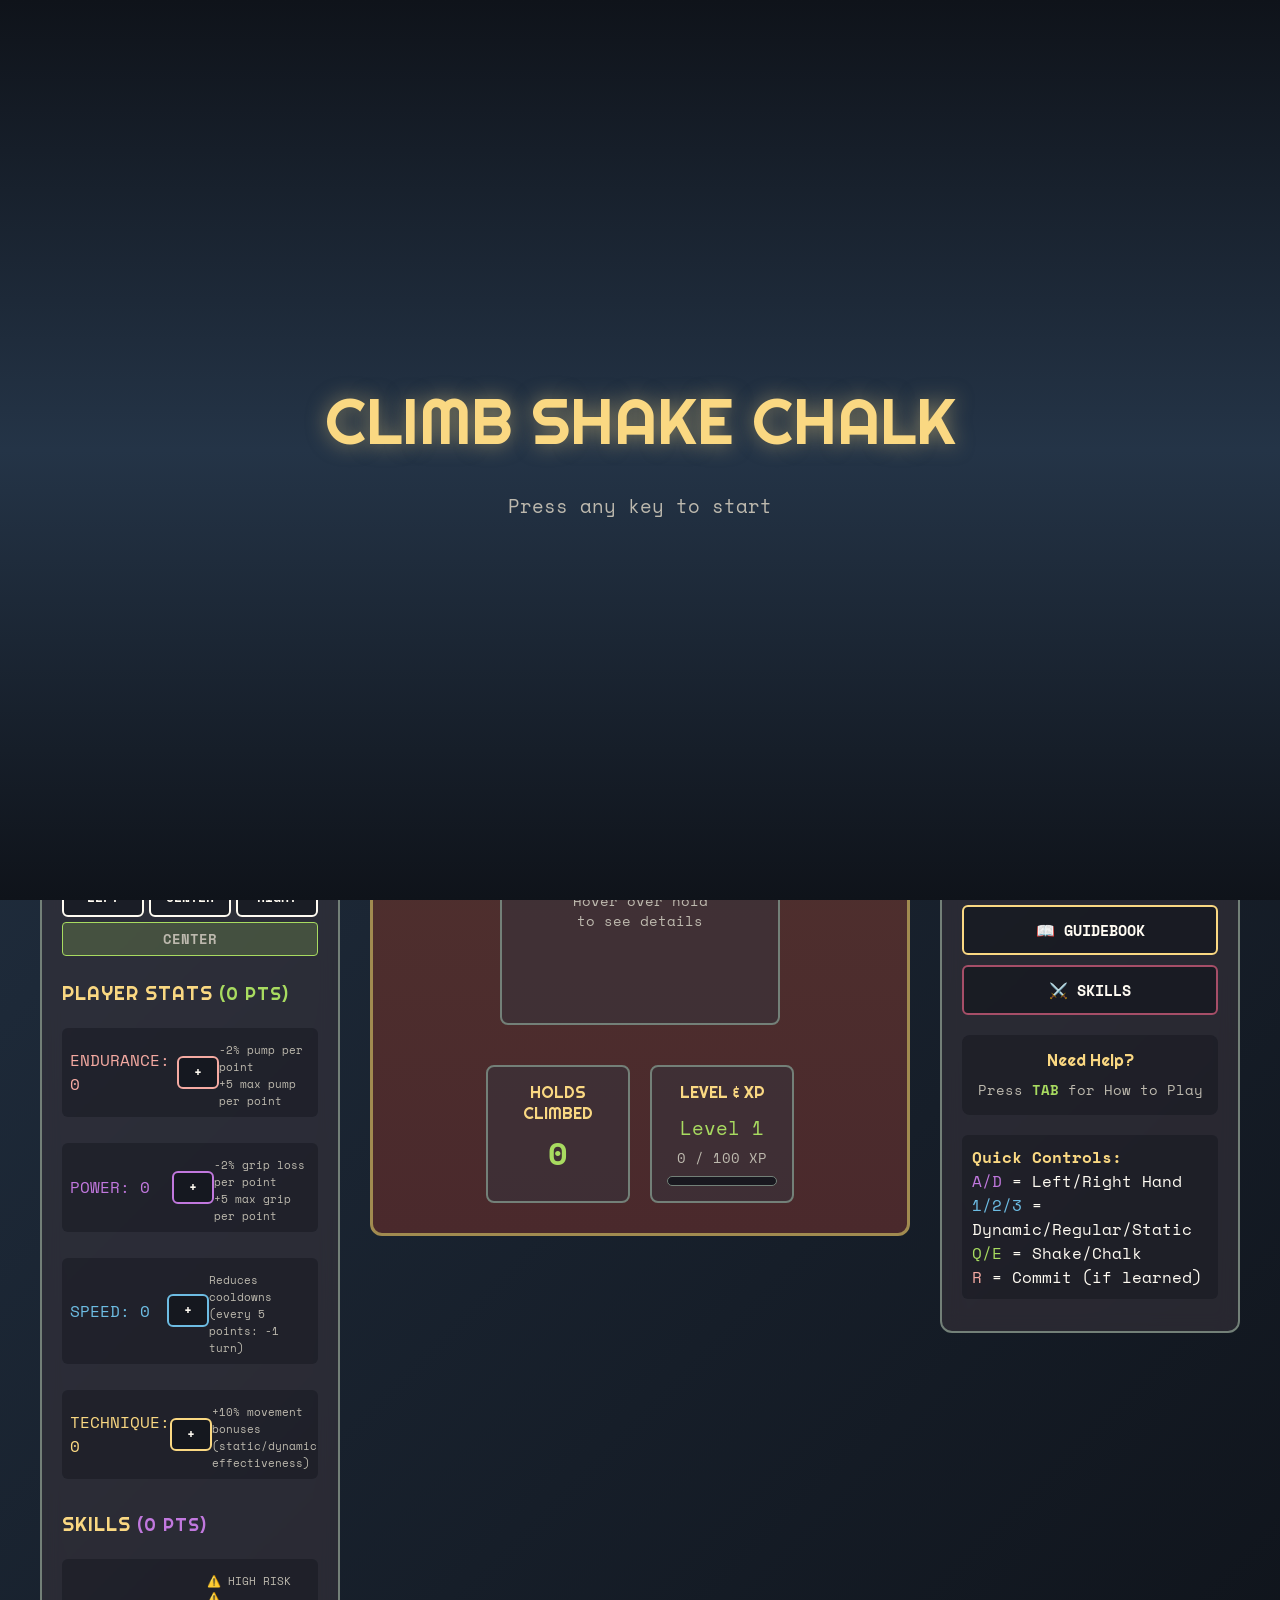
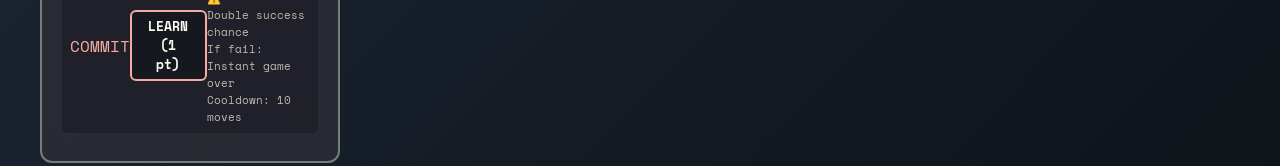
==== commit ff873e0a: "Remove flow state system and refine puzzle mechanics - Permanently remove flow state bonuses and com" ====
--- a/index.html
+++ b/index.html
@@ -226,10 +226,10 @@
 
             <!-- Hold Info box (centered, full width, fixed height) -->
             <div style="margin-top: 20px;">
-                <div style="background: rgba(55, 51, 59, 0.6); border: 2px solid #738078; border-radius: 8px; padding: 15px; height: 180px; display: flex; flex-direction: column;">
+                <div style="background: rgba(55, 51, 59, 0.6); border: 2px solid #738078; border-radius: 8px; padding: 15px; height: 260px; display: flex; flex-direction: column; min-width: 280px;">
                     <div style="font-family: 'Righteous', cursive; font-size: 1em; color: #fad882; text-align: center; margin-bottom: 10px;">HOLD INFO</div>
                     <div id="hold-tooltip-static" style="flex: 1; color: #bdb9ae; font-size: 0.85em; display: flex; align-items: center; justify-content: center; text-align: center;">
-                        Hover over a hold to see details
+                        Hover over hold<br>to see details
                     </div>
                 </div>
             </div>
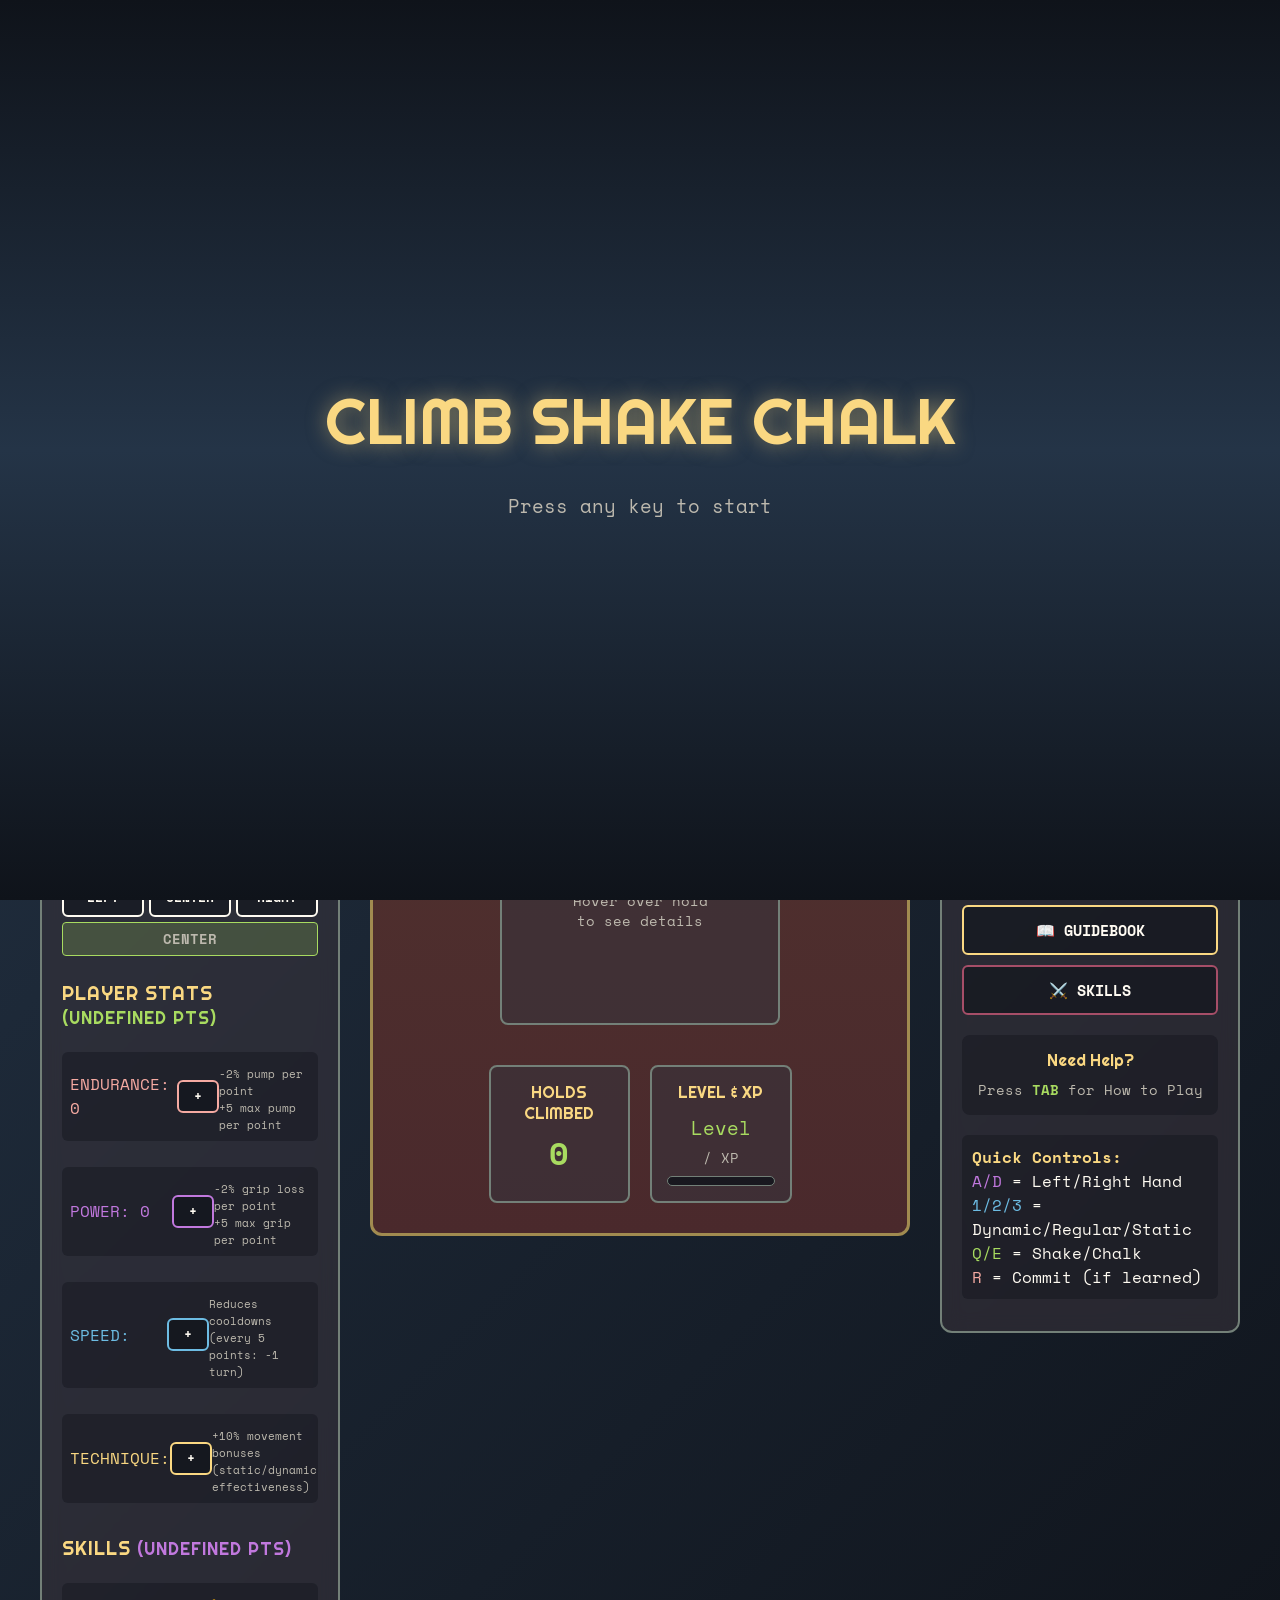
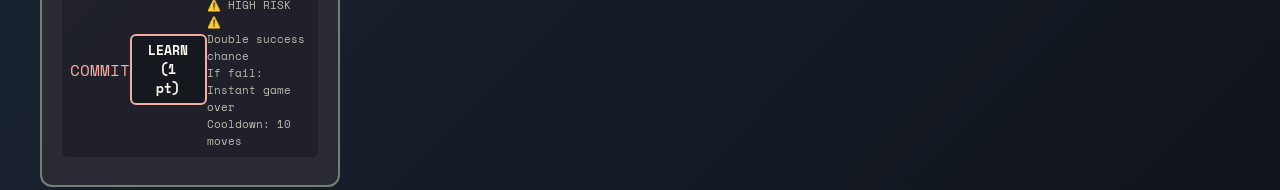
==== commit eacadc34: "Refactor large files under 500-line limit and add live tooltip - Split constants.js: extract gearDat" ====
--- a/index.html
+++ b/index.html
@@ -683,6 +683,7 @@
     </div>
 
     <!-- Scripts loaded in dependency order -->
+    <script src="js/gear-data.js"></script>
     <script src="js/constants.js"></script>
     <script src="js/routes-data.js"></script>
     <script src="js/skills-data.js"></script>
@@ -690,8 +691,10 @@
     <script src="js/route.js"></script>
     <script src="js/skills.js"></script>
     <script src="js/equipment.js"></script>
+    <script src="js/ui-tooltip.js"></script>
     <script src="js/ui.js"></script>
     <script src="js/camp.js"></script>
+    <script src="js/climbing-actions.js"></script>
     <script src="js/climbing.js"></script>
     <script src="js/main.js"></script>
 </body>
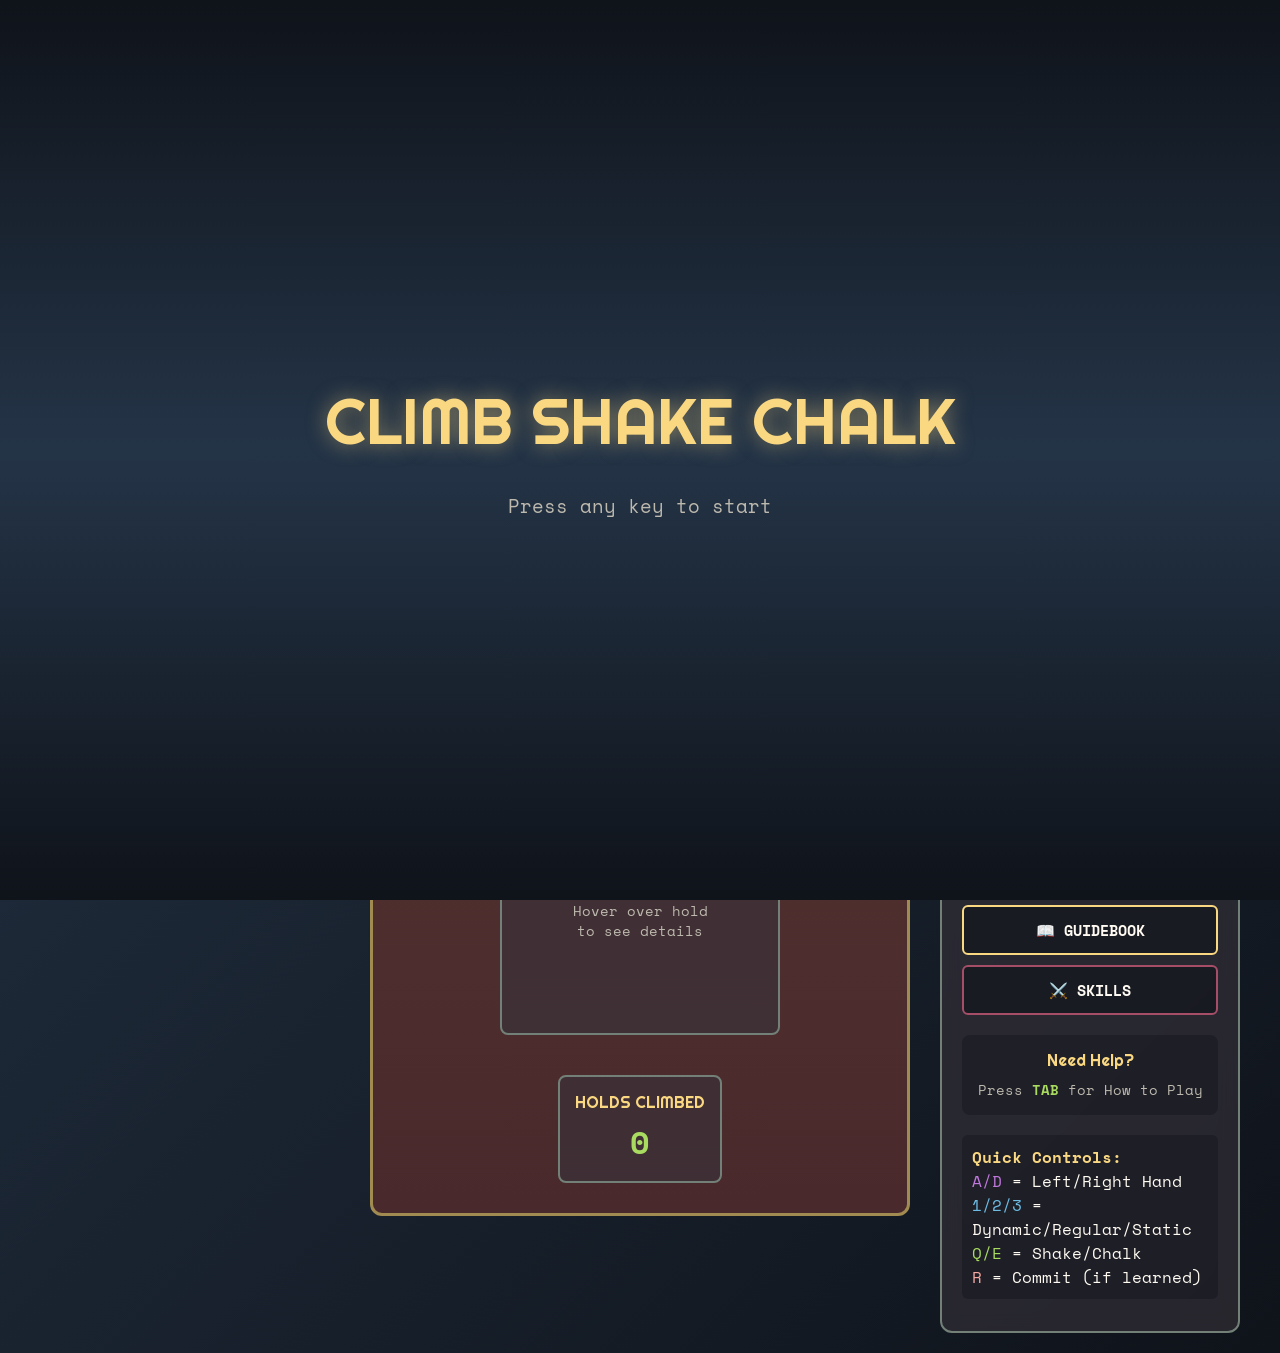
==== commit cba95b71: "Rework skills to deterministic location-gated system and major cleanup Replace multi-rank star-purch" ====
--- a/index.html
+++ b/index.html
@@ -45,127 +45,15 @@
                 </div>
             </div>
 
-            <div class="section-title" style="margin-top: 25px;">Movement Style</div>
-
-            <div class="hand-status">
-                <div class="hand-status-item" id="static-status">
-                    <span style="color: #a8db60;">● STATIC</span>
-                    <button class="hand-button" id="static-btn" onclick="selectMovementStyle('static')" style="border-color: #a8db60;">
-                        SELECT (3)
-                    </button>
-                </div>
-                <div class="hand-status-item" id="regular-status">
-                    <span style="color: #fad882;">● REGULAR</span>
-                    <button class="hand-button" id="regular-btn" onclick="selectMovementStyle('regular')" style="border-color: #fad882;">
-                        SELECT (2)
-                    </button>
-                </div>
-                <div class="hand-status-item" id="dynamic-status">
-                    <span style="color: #f5aaa2;">● DYNAMIC</span>
-                    <button class="hand-button" id="dynamic-btn" onclick="selectMovementStyle('dynamic')" style="border-color: #f5aaa2;">
-                        SELECT (1)
-                    </button>
-                </div>
-                <div style="margin-top: 10px; font-size: 0.75em; color: #bdb9ae; line-height: 1.4;">
-                    Static: Reduces penalty level by 1 (3 move CD)<br>
-                    Regular: Balanced, always available<br>
-                    Dynamic: Negates distance surcharge (3 move CD)
-                </div>
-            </div>
-
-            <!-- Weight Controls -->
-            <div class="section-title" style="margin-top: 15px;">Body Weight</div>
+            <!-- Weight Controls (hidden until Weight Shift skill unlocked) -->
+            <div id="weight-section" style="margin-top: 25px;">
+            <div class="section-title">Body Weight</div>
             <div style="display: flex; gap: 5px; justify-content: center; margin-bottom: 5px;">
                 <button class="hand-button" onclick="setWeight('left')" id="weight-left-btn" style="flex: 1; padding: 8px;">LEFT</button>
                 <button class="hand-button" onclick="setWeight('center')" id="weight-center-btn" style="flex: 1; padding: 8px;">CENTER</button>
                 <button class="hand-button" onclick="setWeight('right')" id="weight-right-btn" style="flex: 1; padding: 8px;">RIGHT</button>
             </div>
             <div id="weight-indicator" class="weight-indicator weight-center" style="font-size: 0.85em; text-align: center; color: #bdb9ae;">Current: CENTER</div>
-
-            <!-- Combo Indicator -->
-            <div id="combo-indicator" style="margin-top: 15px; padding: 10px; border: 2px solid #6dbce3; border-radius: 8px; background: rgba(109, 188, 227, 0.1); display: none;">
-                <div style="text-align: center; font-family: 'Righteous', cursive; color: #6dbce3; font-size: 0.9em;">
-                    <span id="combo-text">COMBO: 0/3</span>
-                </div>
-            </div>
-
-            <div class="section-title" style="margin-top: 25px;">
-                Player Stats
-                <span style="color: #a8db60; font-size: 0.9em;" id="unspent-points-display">(0 pts)</span>
-            </div>
-            <div style="display: flex; flex-direction: column; gap: 10px;">
-                <div class="hand-status-item">
-                    <div style="display: flex; justify-content: space-between; align-items: center; width: 100%;">
-                        <span style="color: #f5aaa2;">ENDURANCE: <span id="endurance-display">0</span></span>
-                        <button class="hand-button" onclick="allocateStatPoint('endurance')" style="border-color: #f5aaa2; padding: 5px 15px; font-size: 0.8em;">
-                            +
-                        </button>
-                    </div>
-                    <div style="font-size: 0.7em; color: #bdb9ae; margin-top: 5px;">
-                        -2% pump per point<br>
-                        +5 max pump per point
-                    </div>
-                </div>
-
-                <div class="hand-status-item">
-                    <div style="display: flex; justify-content: space-between; align-items: center; width: 100%;">
-                        <span style="color: #c178de;">POWER: <span id="power-display">0</span></span>
-                        <button class="hand-button" onclick="allocateStatPoint('power')" style="border-color: #c178de; padding: 5px 15px; font-size: 0.8em;">
-                            +
-                        </button>
-                    </div>
-                    <div style="font-size: 0.7em; color: #bdb9ae; margin-top: 5px;">
-                        -2% grip loss per point<br>
-                        +5 max grip per point
-                    </div>
-                </div>
-
-                <div class="hand-status-item">
-                    <div style="display: flex; justify-content: space-between; align-items: center; width: 100%;">
-                        <span style="color: #6dbce3;">SPEED: <span id="speed-display">0</span></span>
-                        <button class="hand-button" onclick="allocateStatPoint('speed')" style="border-color: #6dbce3; padding: 5px 15px; font-size: 0.8em;">
-                            +
-                        </button>
-                    </div>
-                    <div style="font-size: 0.7em; color: #bdb9ae; margin-top: 5px;">
-                        Reduces cooldowns<br>
-                        (every 5 points: -1 turn)
-                    </div>
-                </div>
-
-                <div class="hand-status-item">
-                    <div style="display: flex; justify-content: space-between; align-items: center; width: 100%;">
-                        <span style="color: #fad882;">TECHNIQUE: <span id="technique-display">0</span></span>
-                        <button class="hand-button" onclick="allocateStatPoint('technique')" style="border-color: #fad882; padding: 5px 15px; font-size: 0.8em;">
-                            +
-                        </button>
-                    </div>
-                    <div style="font-size: 0.7em; color: #bdb9ae; margin-top: 5px;">
-                        +10% movement bonuses<br>
-                        (static/dynamic effectiveness)
-                    </div>
-                </div>
-            </div>
-
-            <div class="section-title" style="margin-top: 25px;">
-                Skills
-                <span style="color: #c178de; font-size: 0.9em;" id="unspent-skill-points-display">(0 pts)</span>
-            </div>
-            <div style="display: flex; flex-direction: column; gap: 10px;">
-                <div class="hand-status-item" id="commit-skill-container">
-                    <div style="display: flex; justify-content: space-between; align-items: center; width: 100%;">
-                        <span style="color: #f5aaa2;">COMMIT</span>
-                        <button class="hand-button" id="commit-learn-btn" onclick="learnSkill('commit')" style="border-color: #f5aaa2; padding: 5px 15px; font-size: 0.8em;">
-                            LEARN (1 pt)
-                        </button>
-                    </div>
-                    <div style="font-size: 0.7em; color: #bdb9ae; margin-top: 5px;">
-                        ⚠️ HIGH RISK ⚠️<br>
-                        Double success chance<br>
-                        If fail: Instant game over<br>
-                        Cooldown: 10 moves
-                    </div>
-                </div>
             </div>
         </div>
 
@@ -178,7 +66,7 @@
             <div style="margin-top: 20px;">
                 <div style="background: rgba(55, 51, 59, 0.6); border: 2px solid #738078; border-radius: 8px; padding: 15px; display: flex; flex-direction: column; align-items: center;">
                     <div style="font-family: 'Righteous', cursive; font-size: 1em; color: #fad882; text-align: center; margin-bottom: 10px;">ACTIONS</div>
-                    <!-- Row 1: Core actions -->
+                    <!-- Row 1: Recovery actions (always available) -->
                     <div style="display: flex; gap: 10px; justify-content: center; flex-wrap: wrap;">
                         <button class="hand-button" id="shake-btn" onclick="useShake()" style="border-color: #6dbce3; padding: 10px 20px;">
                             SHAKE (Q)
@@ -186,39 +74,20 @@
                         <button class="hand-button" id="chalk-btn" onclick="useChalk()" style="border-color: #fad882; padding: 10px 20px;">
                             CHALK (E)
                         </button>
-                        <button class="hand-button" id="commit-btn" onclick="activateCommit()" style="border-color: #f5aaa2; padding: 10px 20px; display: none;">
+                    </div>
+                    <!-- Row 2: Skill actions (shown when unlocked) -->
+                    <div id="skill-actions-row" style="display: flex; margin-top: 10px; gap: 8px; justify-content: center; flex-wrap: wrap;">
+                        <button class="hand-button" id="cross-btn" onclick="selectMovementStyle('cross')" style="border-color: #a8db60; padding: 8px 16px; display: none;">
+                            CROSS (3)
+                        </button>
+                        <button class="hand-button" id="regular-btn" onclick="selectMovementStyle('regular')" style="border-color: #fad882; padding: 8px 16px; display: none;">
+                            REGULAR (2)
+                        </button>
+                        <button class="hand-button" id="reach-btn" onclick="selectMovementStyle('reach')" style="border-color: #f5aaa2; padding: 8px 16px; display: none;">
+                            REACH (1)
+                        </button>
+                        <button class="hand-button" id="commit-btn" onclick="activateCommit()" style="border-color: #f5aaa2; padding: 8px 16px; display: none;">
                             COMMIT (R)
-                        </button>
-                    </div>
-                    <!-- Row 2: Skill actions (hidden until learned) -->
-                    <div id="skill-actions-row" style="display: none; margin-top: 10px; gap: 8px; justify-content: center; flex-wrap: wrap;">
-                        <button class="hand-button" id="salve-btn" onclick="useSalve()" style="border-color: #a8db60; padding: 8px 12px; font-size: 0.85em; display: none;">
-                            🧴 SALVE
-                        </button>
-                        <button class="hand-button" id="stimulant-btn" onclick="useStimulant()" style="border-color: #c178de; padding: 8px 12px; font-size: 0.85em; display: none;">
-                            💊 STIM
-                        </button>
-                        <button class="hand-button" id="hook-btn" onclick="useGrapplingHook()" style="border-color: #6dbce3; padding: 8px 12px; font-size: 0.85em; display: none;">
-                            🪝 HOOK
-                        </button>
-                        <button class="hand-button" id="piton-btn" onclick="usePiton()" style="border-color: #738078; padding: 8px 12px; font-size: 0.85em; display: none;">
-                            🔩 PITON
-                        </button>
-                        <button class="hand-button" id="crashpad-btn" onclick="useCrashPad()" style="border-color: #f5aaa2; padding: 8px 12px; font-size: 0.85em; display: none;">
-                            🛡️ PAD
-                        </button>
-                        <button class="hand-button" id="wingsuit-btn" onclick="useWingsuit()" style="border-color: #6c5ead; padding: 8px 12px; font-size: 0.85em; display: none;">
-                            🦅 GLIDE
-                        </button>
-                        <!-- Magic skill buttons -->
-                        <button class="hand-button" id="timedilation-btn" onclick="useTimeDilation()" style="border-color: #a8db60; padding: 8px 12px; font-size: 0.85em; display: none;">
-                            ⏰ TIME
-                        </button>
-                        <button class="hand-button" id="transmute-btn" onclick="useTransmute()" style="border-color: #c178de; padding: 8px 12px; font-size: 0.85em; display: none;">
-                            🔄 SWAP
-                        </button>
-                        <button class="hand-button" id="gravity-btn" onclick="useGravityShift()" style="border-color: #6dbce3; padding: 8px 12px; font-size: 0.85em; display: none;">
-                            🌀 GRAV
                         </button>
                     </div>
                 </div>
@@ -234,24 +103,11 @@
                 </div>
             </div>
 
-            <!-- Row below actions/tooltip: Holds Climbed (left) and Level & XP (right) -->
-            <div style="display: flex; gap: 20px; justify-content: space-between; margin-top: 20px;">
-                <div style="background: rgba(55, 51, 59, 0.6); border: 2px solid #738078; border-radius: 8px; padding: 15px; flex: 1;">
+            <!-- Holds Climbed counter -->
+            <div style="margin-top: 20px;">
+                <div style="background: rgba(55, 51, 59, 0.6); border: 2px solid #738078; border-radius: 8px; padding: 15px;">
                     <div style="font-family: 'Righteous', cursive; font-size: 1em; color: #fad882; text-align: center; margin-bottom: 5px;">HOLDS CLIMBED</div>
                     <div style="text-align: center; font-size: 2em; color: #a8db60; font-weight: bold;" id="move-count">0</div>
-                </div>
-
-                <div style="background: rgba(55, 51, 59, 0.6); border: 2px solid #738078; border-radius: 8px; padding: 15px; flex: 1;">
-                    <div style="font-family: 'Righteous', cursive; font-size: 1em; color: #fad882; text-align: center; margin-bottom: 10px;">LEVEL & XP</div>
-                    <div style="text-align: center; font-size: 1.2em; color: #a8db60; margin-bottom: 5px;">
-                        Level <span id="level-display">1</span>
-                    </div>
-                    <div style="font-size: 0.9em; color: #bdb9ae; text-align: center;">
-                        <span id="xp-display">0</span> / <span id="xp-needed-display">100</span> XP
-                    </div>
-                    <div style="height: 10px; background: rgba(15, 19, 26, 0.8); border: 1px solid #738078; border-radius: 5px; margin-top: 8px; overflow: hidden;">
-                        <div id="xp-bar" style="height: 100%; background: linear-gradient(90deg, #a8db60, #6dbce3); width: 0%; transition: width 0.3s ease;"></div>
-                    </div>
                 </div>
             </div>
         </div>
@@ -263,11 +119,11 @@
             <div class="resource-bar">
                 <div class="resource-label">
                     <span>PUMP</span>
-                    <span id="pump-value">0/100</span>
+                    <span id="pump-value" style="color: #a8db60;">Fresh</span>
                 </div>
                 <div class="bar-container">
                     <div class="bar-fill pump-bar" id="pump-bar" style="width: 0%">
-                        0%
+                        Fresh
                     </div>
                 </div>
             </div>
@@ -275,11 +131,11 @@
             <div class="resource-bar">
                 <div class="resource-label">
                     <span>GRIP</span>
-                    <span id="grip-value">100/100</span>
+                    <span id="grip-value" style="color: #a8db60;">Chalked</span>
                 </div>
                 <div class="bar-container">
-                    <div class="bar-fill grip-bar" id="grip-bar" style="width: 100%">
-                        100%
+                    <div class="bar-fill grip-bar" id="grip-bar" style="width: 0%">
+                        Chalked (decay in 3)
                     </div>
                 </div>
             </div>
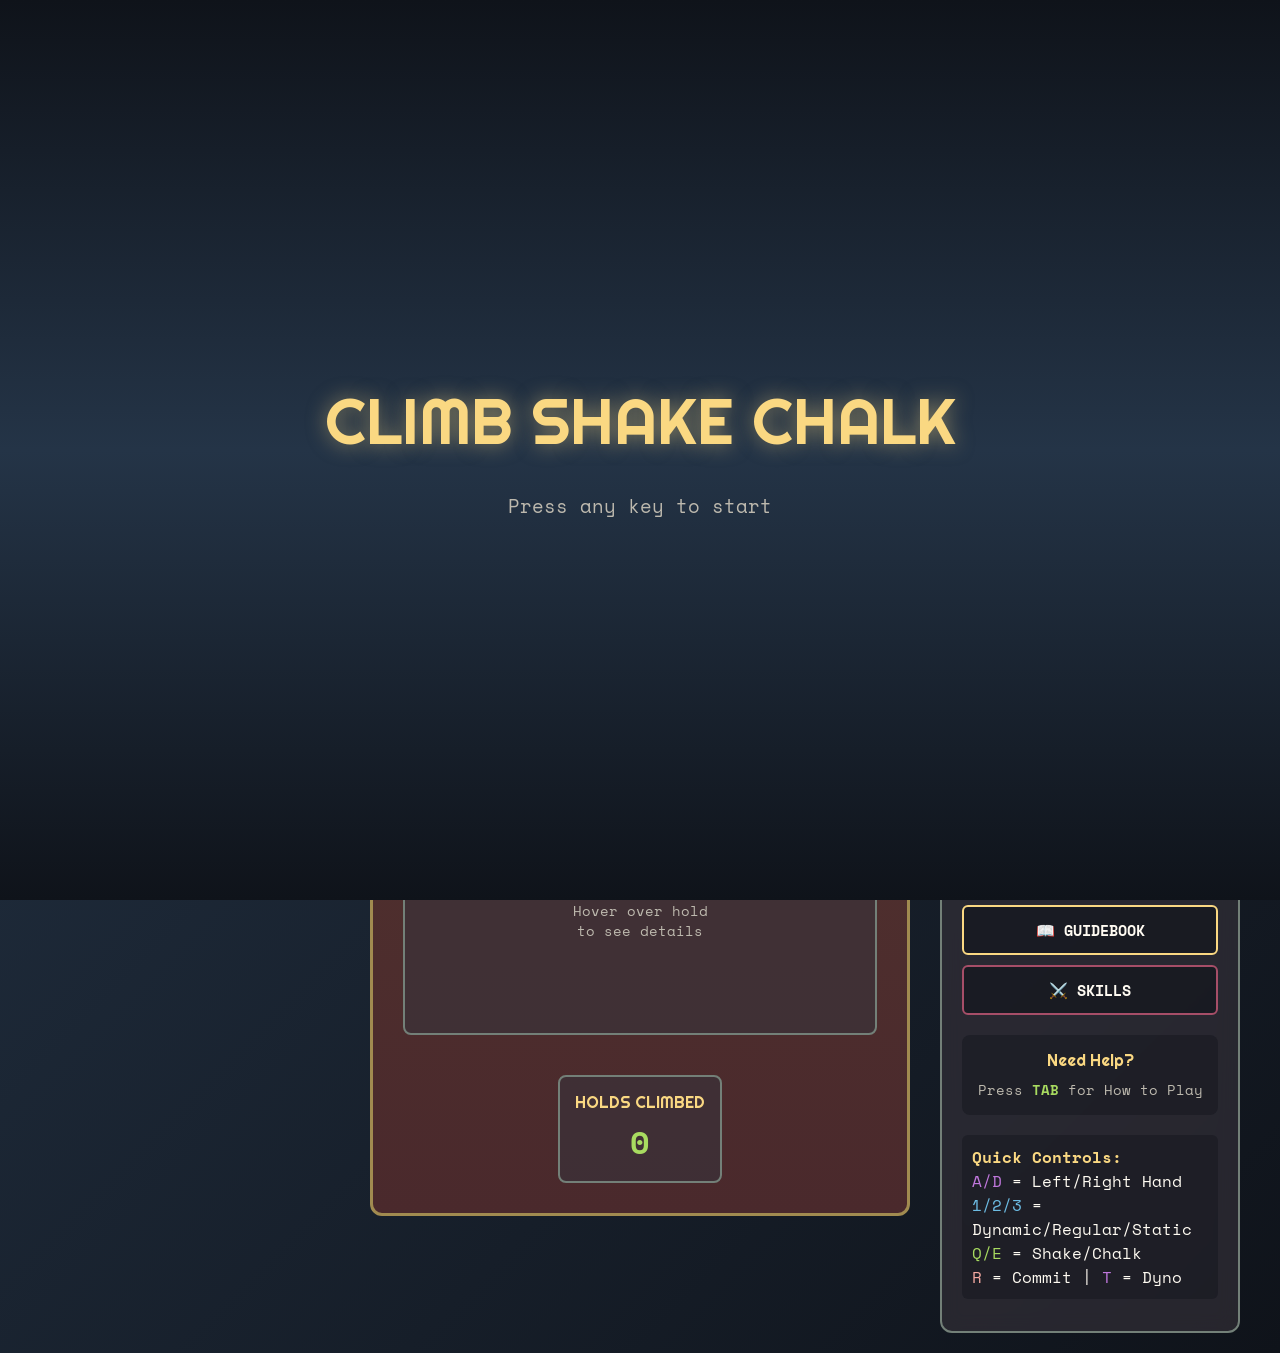
==== commit 3796b44c: "Add Dyno skill, graph-based solver, hold-type grip system, and skill unlock triggers - Add Dyno skil" ====
--- a/index.html
+++ b/index.html
@@ -68,35 +68,38 @@
                     <div style="font-family: 'Righteous', cursive; font-size: 1em; color: #fad882; text-align: center; margin-bottom: 10px;">ACTIONS</div>
                     <!-- Row 1: Recovery actions (always available) -->
                     <div style="display: flex; gap: 10px; justify-content: center; flex-wrap: wrap;">
-                        <button class="hand-button" id="shake-btn" onclick="useShake()" style="border-color: #6dbce3; padding: 10px 20px;">
+                        <button class="hand-button" id="shake-btn" onclick="useShake()" onmouseover="showSkillTooltip('shake')" onmouseout="hideSkillTooltip()" style="border-color: #6dbce3; padding: 10px 20px;">
                             SHAKE (Q)
                         </button>
-                        <button class="hand-button" id="chalk-btn" onclick="useChalk()" style="border-color: #fad882; padding: 10px 20px;">
+                        <button class="hand-button" id="chalk-btn" onclick="useChalk()" onmouseover="showSkillTooltip('chalk')" onmouseout="hideSkillTooltip()" style="border-color: #fad882; padding: 10px 20px;">
                             CHALK (E)
                         </button>
                     </div>
                     <!-- Row 2: Skill actions (shown when unlocked) -->
                     <div id="skill-actions-row" style="display: flex; margin-top: 10px; gap: 8px; justify-content: center; flex-wrap: wrap;">
-                        <button class="hand-button" id="cross-btn" onclick="selectMovementStyle('cross')" style="border-color: #a8db60; padding: 8px 16px; display: none;">
+                        <button class="hand-button" id="cross-btn" onclick="selectMovementStyle('cross')" onmouseover="showSkillTooltip('cross')" onmouseout="hideSkillTooltip()" style="border-color: #a8db60; padding: 8px 16px; display: none;">
                             CROSS (3)
                         </button>
-                        <button class="hand-button" id="regular-btn" onclick="selectMovementStyle('regular')" style="border-color: #fad882; padding: 8px 16px; display: none;">
+                        <button class="hand-button" id="regular-btn" onclick="selectMovementStyle('regular')" onmouseover="showSkillTooltip('regular')" onmouseout="hideSkillTooltip()" style="border-color: #fad882; padding: 8px 16px; display: none;">
                             REGULAR (2)
                         </button>
-                        <button class="hand-button" id="reach-btn" onclick="selectMovementStyle('reach')" style="border-color: #f5aaa2; padding: 8px 16px; display: none;">
+                        <button class="hand-button" id="reach-btn" onclick="selectMovementStyle('reach')" onmouseover="showSkillTooltip('reach')" onmouseout="hideSkillTooltip()" style="border-color: #f5aaa2; padding: 8px 16px; display: none;">
                             REACH (1)
                         </button>
-                        <button class="hand-button" id="commit-btn" onclick="activateCommit()" style="border-color: #f5aaa2; padding: 8px 16px; display: none;">
+                        <button class="hand-button" id="commit-btn" onclick="activateCommit()" onmouseover="showSkillTooltip('commit')" onmouseout="hideSkillTooltip()" style="border-color: #f5aaa2; padding: 8px 16px; display: none;">
                             COMMIT (R)
                         </button>
-                    </div>
-                </div>
-            </div>
-
-            <!-- Hold Info box (centered, full width, fixed height) -->
-            <div style="margin-top: 20px;">
-                <div style="background: rgba(55, 51, 59, 0.6); border: 2px solid #738078; border-radius: 8px; padding: 15px; height: 260px; display: flex; flex-direction: column; min-width: 280px;">
-                    <div style="font-family: 'Righteous', cursive; font-size: 1em; color: #fad882; text-align: center; margin-bottom: 10px;">HOLD INFO</div>
+                        <button class="hand-button" id="dyno-btn" onclick="activateDyno()" onmouseover="showSkillTooltip('dyno')" onmouseout="hideSkillTooltip()" style="border-color: #c178de; padding: 8px 16px; display: none;">
+                            DYNO (T)
+                        </button>
+                    </div>
+                </div>
+            </div>
+
+            <!-- Info box (full width, fixed height) -->
+            <div style="margin-top: 20px; width: 100%; box-sizing: border-box;">
+                <div style="background: rgba(55, 51, 59, 0.6); border: 2px solid #738078; border-radius: 8px; padding: 15px; height: 260px; display: flex; flex-direction: column; width: 100%; box-sizing: border-box;">
+                    <div style="font-family: 'Righteous', cursive; font-size: 1em; color: #fad882; text-align: center; margin-bottom: 10px;">INFO</div>
                     <div id="hold-tooltip-static" style="flex: 1; color: #bdb9ae; font-size: 0.85em; display: flex; align-items: center; justify-content: center; text-align: center;">
                         Hover over hold<br>to see details
                     </div>
@@ -122,9 +125,8 @@
                     <span id="pump-value" style="color: #a8db60;">Fresh</span>
                 </div>
                 <div class="bar-container">
-                    <div class="bar-fill pump-bar" id="pump-bar" style="width: 0%">
-                        Fresh
-                    </div>
+                    <div class="bar-fill pump-bar" id="pump-bar" style="width: 0%"></div>
+                    <span class="bar-text" id="pump-bar-text">Fresh</span>
                 </div>
             </div>
 
@@ -134,9 +136,8 @@
                     <span id="grip-value" style="color: #a8db60;">Chalked</span>
                 </div>
                 <div class="bar-container">
-                    <div class="bar-fill grip-bar" id="grip-bar" style="width: 0%">
-                        Chalked (decay in 3)
-                    </div>
+                    <div class="bar-fill grip-bar" id="grip-bar" style="width: 0%"></div>
+                    <span class="bar-text" id="grip-bar-text">Chalked (decay in 2)</span>
                 </div>
             </div>
 
@@ -199,7 +200,7 @@
                     <span style="color: #c178de;">A/D</span> = Left/Right Hand<br>
                     <span style="color: #6dbce3;">1/2/3</span> = Dynamic/Regular/Static<br>
                     <span style="color: #a8db60;">Q/E</span> = Shake/Chalk<br>
-                    <span style="color: #f5aaa2;">R</span> = Commit (if learned)
+                    <span style="color: #f5aaa2;">R</span> = Commit | <span style="color: #c178de;">T</span> = Dyno
                 </div>
             </div>
         </div>
--- a/css/main.css
+++ b/css/main.css
@@ -274,16 +274,27 @@
     border: 2px solid #738078;
     border-radius: 6px;
     overflow: hidden;
+    position: relative;
 }
 
 .bar-fill {
     height: 100%;
     transition: all 0.3s ease;
+}
+
+.bar-text {
+    position: absolute;
+    top: 0;
+    left: 0;
+    right: 0;
+    bottom: 0;
     display: flex;
     align-items: center;
     justify-content: center;
     font-weight: bold;
     font-size: 0.8em;
+    color: #e0ddd5;
+    pointer-events: none;
 }
 
 .pump-bar {
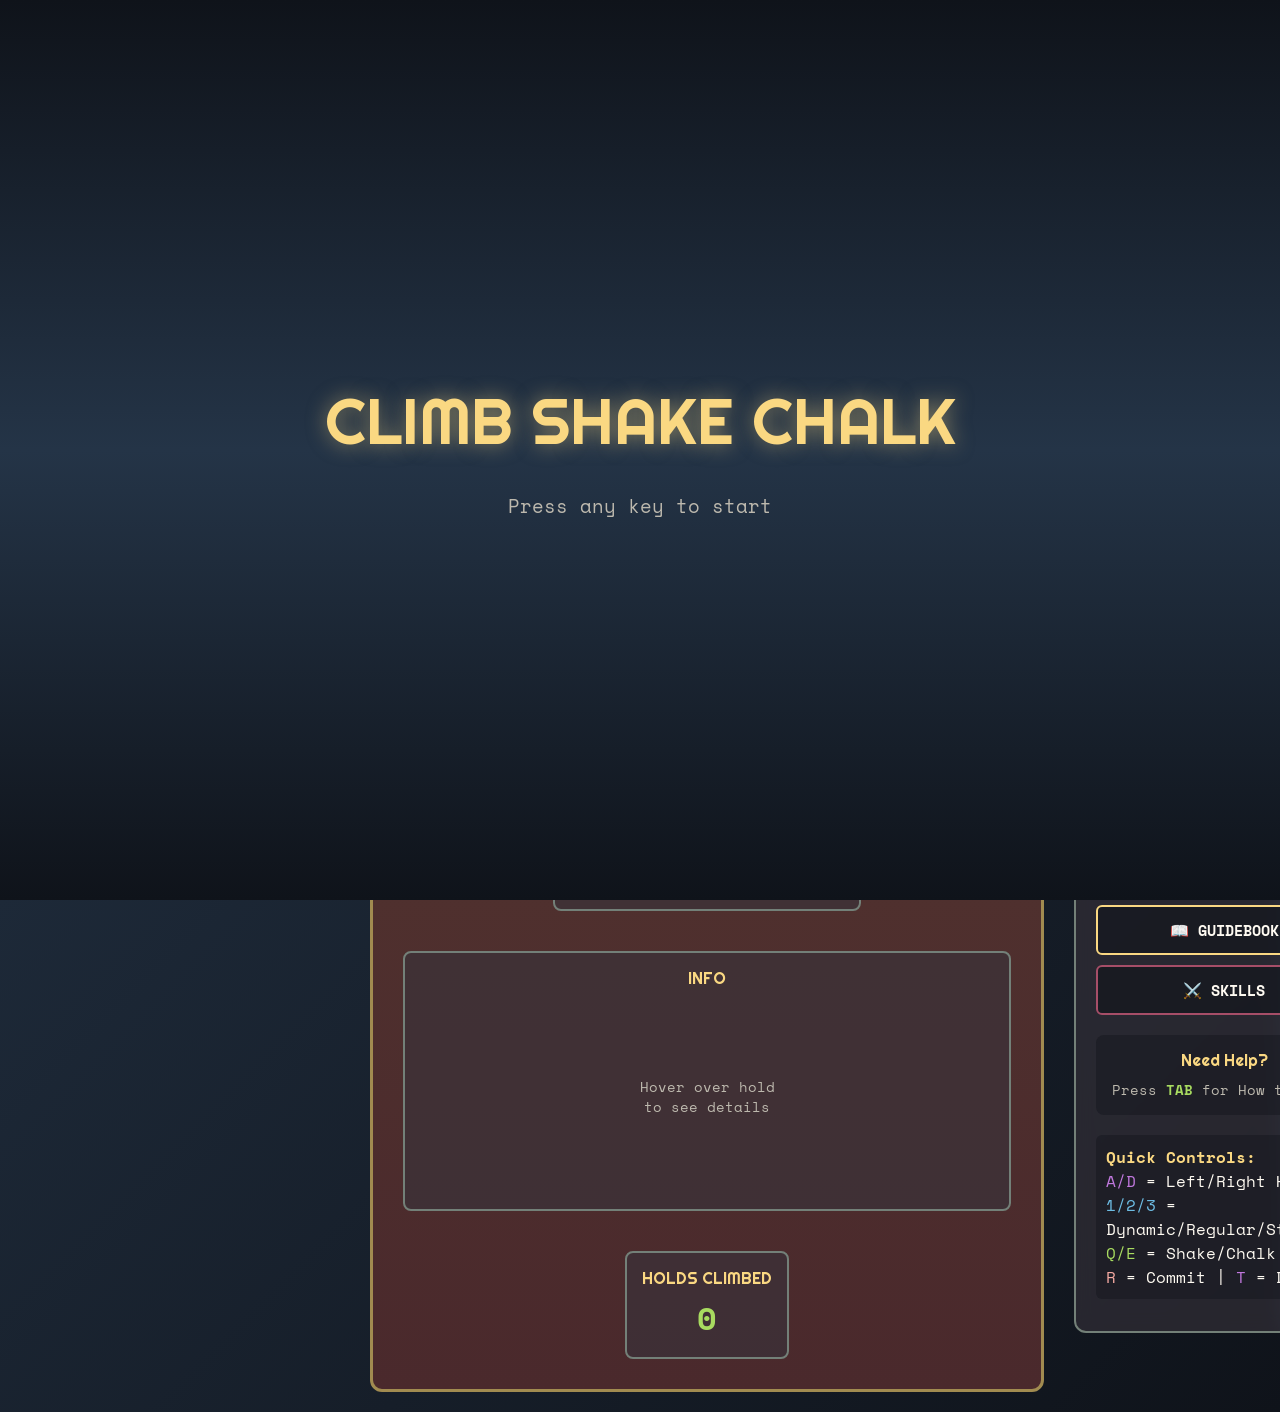
==== commit a43744ca: "Swap pump/grip mechanics and update area0 routes - Grip now accumulates from hold angle/weight misma" ====
--- a/index.html
+++ b/index.html
@@ -136,8 +136,8 @@
                     <span id="grip-value" style="color: #a8db60;">Chalked</span>
                 </div>
                 <div class="bar-container">
-                    <div class="bar-fill grip-bar" id="grip-bar" style="width: 0%"></div>
-                    <span class="bar-text" id="grip-bar-text">Chalked (decay in 2)</span>
+                    <div class="bar-fill grip-bar" id="grip-bar" style="width: 100%"></div>
+                    <span class="bar-text" id="grip-bar-text">Chalked</span>
                 </div>
             </div>
 
@@ -214,7 +214,7 @@
                 <div class="controls">
                     <div class="control-group">
                         <strong>Goal:</strong><br>
-                        Climb as high as you can! Game ends when pump reaches max or grip reaches 0. Increase your max with stats!
+                        Climb as high as you can! Game ends when grip or pump reaches max. Use Shake to restore grip, Chalk to restore pump!
                     </div>
 
                     <div class="control-group">
@@ -235,10 +235,9 @@
 
                     <div class="control-group">
                         <strong>Mechanics:</strong><br>
-                        • Hold Difficulty → Grip costs<br>
-                        • Move Difficulty → Pump costs<br>
-                        • Rest holds (⚓) = no cooldowns<br>
-                        • Long/diagonal moves cost more pump
+                        • Hold Type → Pump costs (jugs=easy, crimps=hard)<br>
+                        • Move Angle/Weight → Grip costs<br>
+                        • Rest holds (⚓) = no cooldowns
                     </div>
 
                     <div class="control-group">
@@ -272,8 +271,8 @@
 
                     <div class="control-group">
                         <strong>Actions:</strong><br>
-                        • Press Q = Shake Out (-20 pump)<br>
-                        • Press E = Chalk Up (+20 grip)<br>
+                        • Press Q = Shake Out (restores grip)<br>
+                        • Press E = Chalk Up (restores pump)<br>
                         • Both have 5-move cooldown<br>
                         • Use strategically to extend your climb!
                     </div>
@@ -281,7 +280,7 @@
                     <div class="control-group">
                         <strong>Combo System:</strong><br>
                         • 3 consecutive successful grabs = Flow State!<br>
-                        • Flow State: ALL moves cost 50% pump & grip<br>
+                        • Flow State: ALL moves cost 50% grip & pump<br>
                         • Flow State persists as long as you keep succeeding<br>
                         • Failed grabs break combo and reset flow state
                     </div>
@@ -385,13 +384,13 @@
                             <span style="color: #f5aaa2;">ENDURANCE: <span id="camp-endurance">0</span></span>
                             <button class="hand-button" onclick="allocateStatPoint('endurance')" style="border-color: #f5aaa2; padding: 5px 15px;">+</button>
                         </div>
-                        <div style="font-size: 0.75em; color: #738078;">-2% pump per point, +5 max pump</div>
+                        <div style="font-size: 0.75em; color: #738078;">-2% grip per point, +5 max grip</div>
 
                         <div style="display: flex; justify-content: space-between; align-items: center;">
                             <span style="color: #c178de;">POWER: <span id="camp-power">0</span></span>
                             <button class="hand-button" onclick="allocateStatPoint('power')" style="border-color: #c178de; padding: 5px 15px;">+</button>
                         </div>
-                        <div style="font-size: 0.75em; color: #738078;">-2% grip loss, +5 max grip</div>
+                        <div style="font-size: 0.75em; color: #738078;">-2% pump per point, +5 max pump</div>
 
                         <div style="display: flex; justify-content: space-between; align-items: center;">
                             <span style="color: #6dbce3;">SPEED: <span id="camp-speed">0</span></span>
@@ -542,6 +541,14 @@
     <!-- Scripts loaded in dependency order -->
     <script src="js/gear-data.js"></script>
     <script src="js/constants.js"></script>
+    <script src="js/routes-area0.js"></script>
+    <script src="js/routes-area1.js"></script>
+    <script src="js/routes-area2.js"></script>
+    <script src="js/routes-area3.js"></script>
+    <script src="js/routes-area4.js"></script>
+    <script src="js/routes-area5.js"></script>
+    <script src="js/routes-area6.js"></script>
+    <script src="js/routes-area7.js"></script>
     <script src="js/routes-data.js"></script>
     <script src="js/skills-data.js"></script>
     <script src="js/state.js"></script>
--- a/css/main.css
+++ b/css/main.css
@@ -92,8 +92,8 @@
 
 .climbing-grid {
     display: grid;
-    grid-template-columns: repeat(5, 80px);
-    grid-template-rows: repeat(5, 80px);
+    grid-template-columns: repeat(7, 80px);
+    grid-template-rows: repeat(7, 80px);
     gap: 8px;
 }
 
@@ -219,6 +219,24 @@
     border: 2px solid #6dbce3;
     box-shadow: 0 0 12px rgba(109, 188, 227, 0.6);
     background: linear-gradient(135deg, rgba(109, 188, 227, 0.2), rgba(36, 52, 71, 0.3));
+}
+
+.hold-icon-shakable {
+    position: absolute;
+    bottom: -8px;
+    left: -8px;
+    font-size: 0.85em;
+    line-height: 1;
+    pointer-events: none;
+}
+
+.hold-icon-chalkable {
+    position: absolute;
+    bottom: -8px;
+    right: -8px;
+    font-size: 0.85em;
+    line-height: 1;
+    pointer-events: none;
 }
 
 .hold.degraded {
